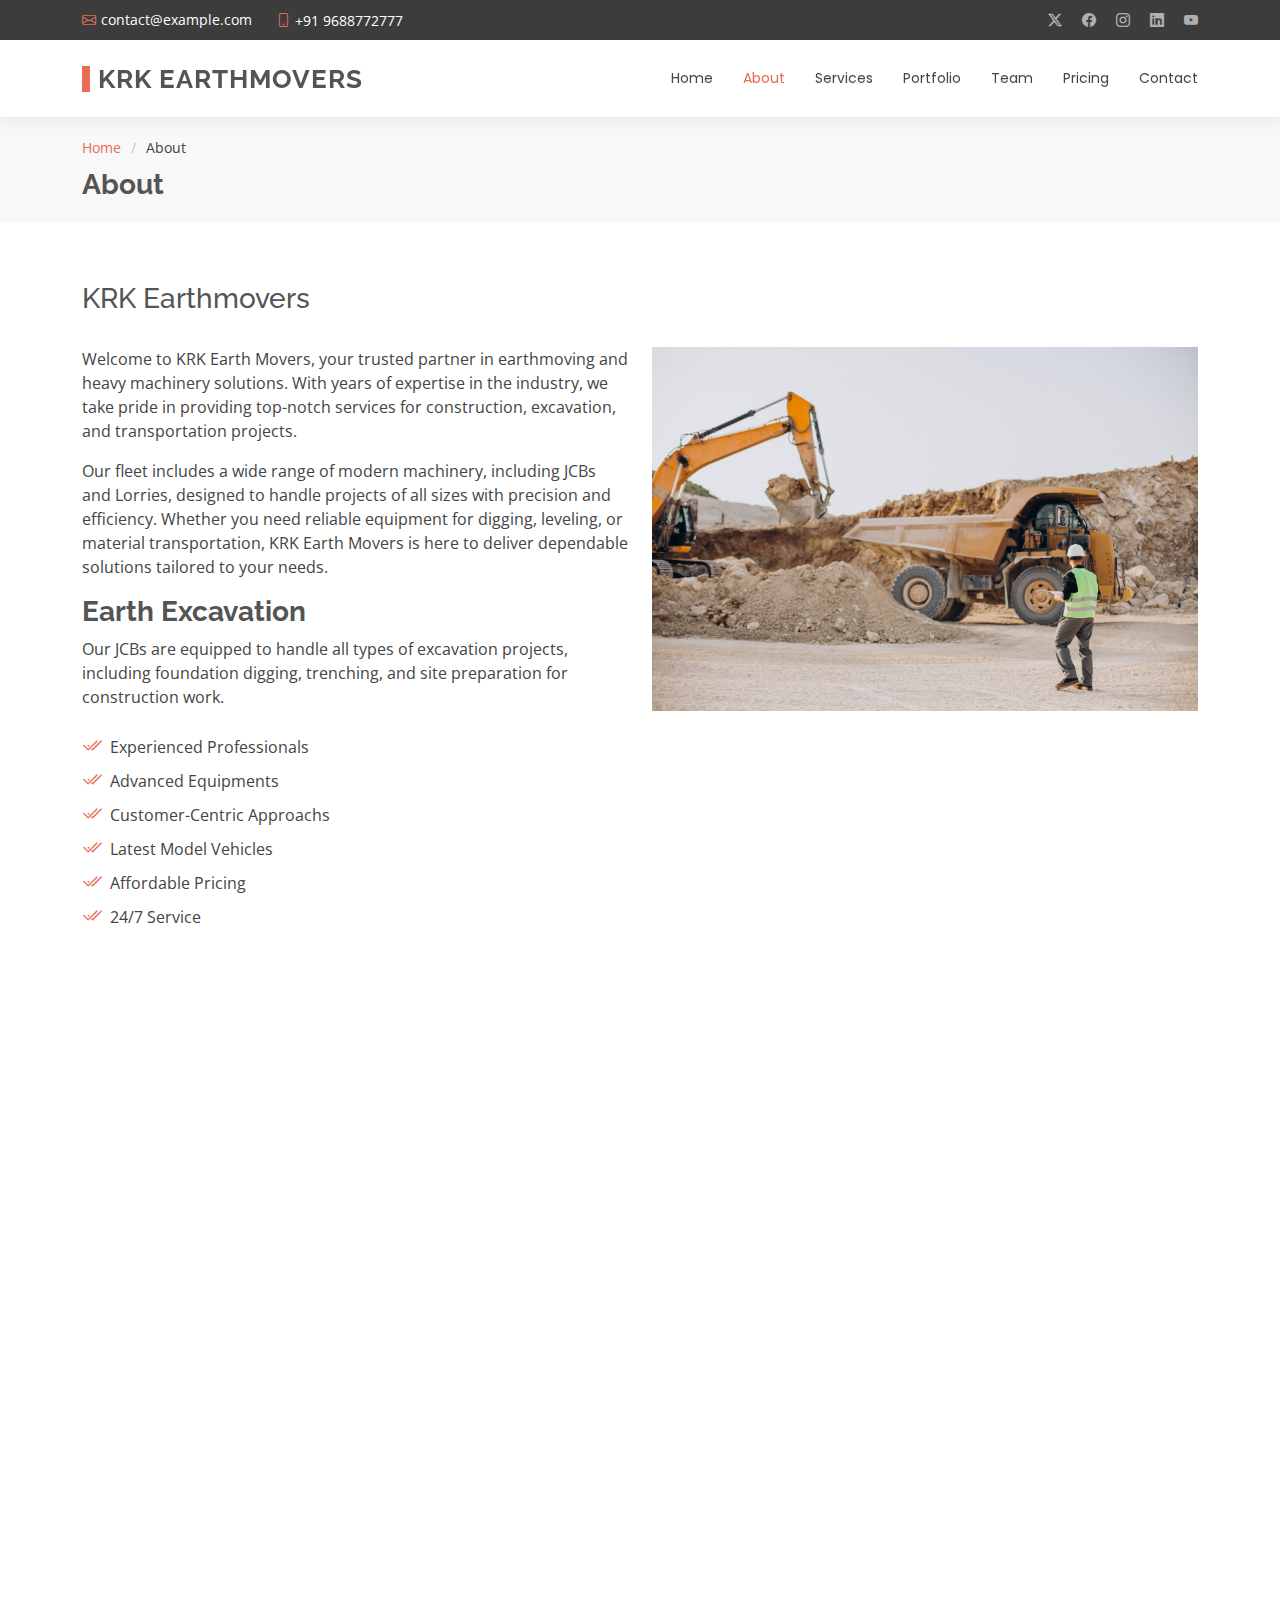
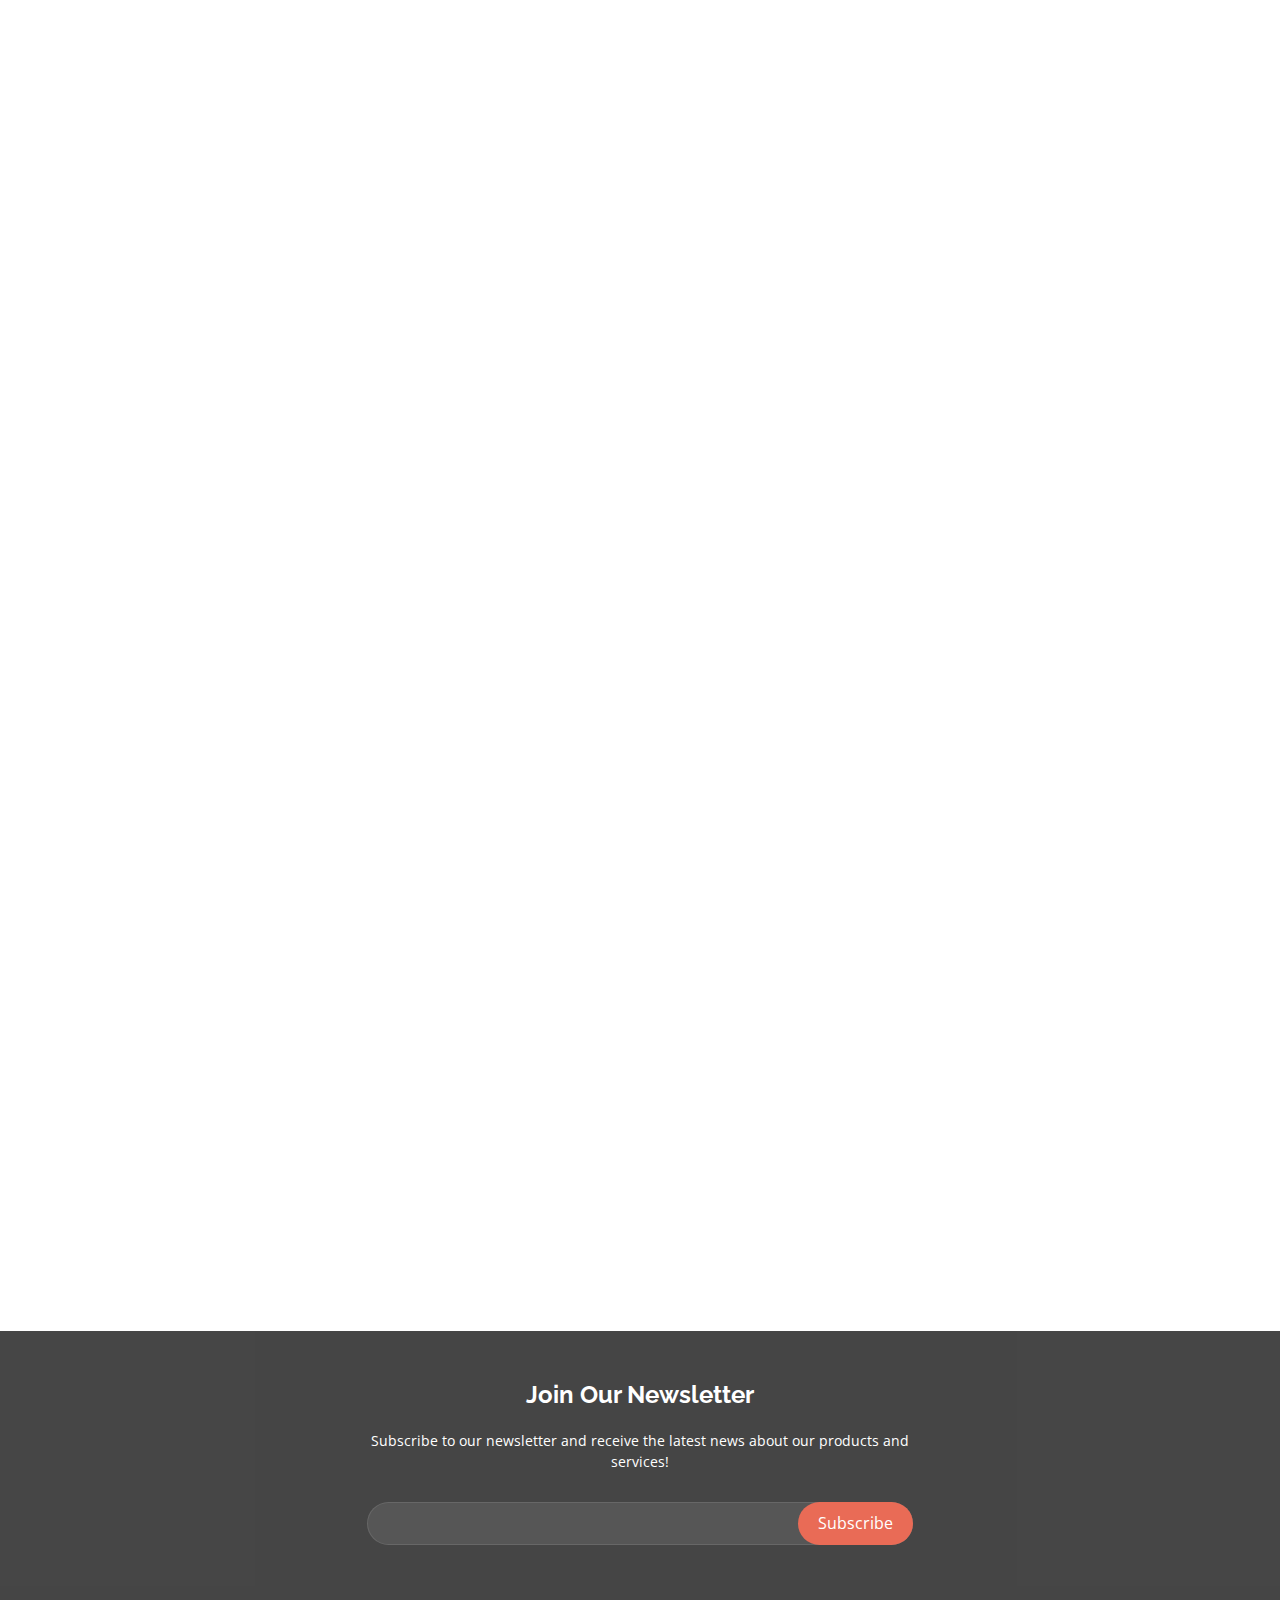
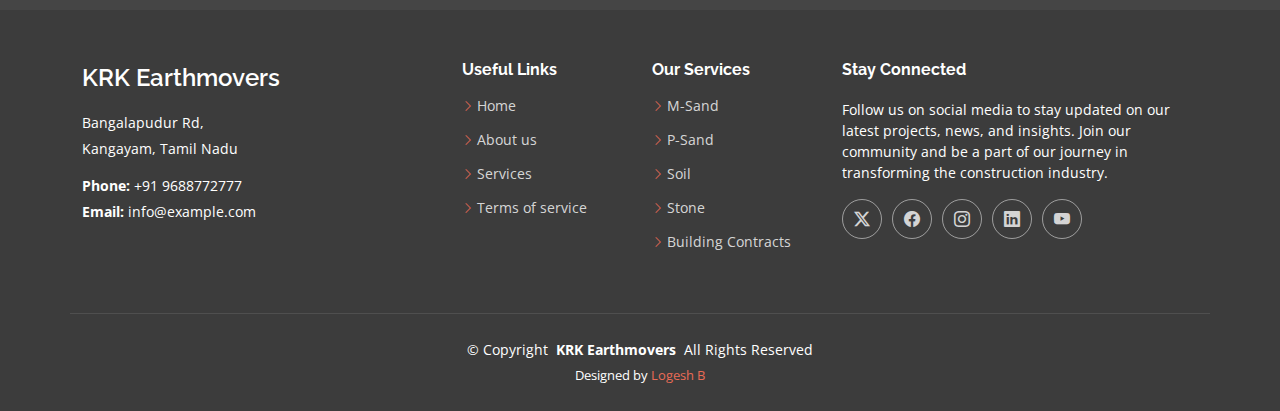
==== about.html @ 73c96fca "first commit" ====
<!DOCTYPE html>
<html lang="en">

<head>
  <meta charset="utf-8">
  <meta content="width=device-width, initial-scale=1.0" name="viewport">
  <title>About - KRK Earthmovers</title>
  <meta name="description" content="">
  <meta name="keywords" content="">

  <!-- Favicons -->
  <link href="assets/img/favicon.png" rel="icon">
  <link href="assets/img/apple-touch-icon.png" rel="apple-touch-icon">

  <!-- Fonts -->
  <link href="https://fonts.googleapis.com" rel="preconnect">
  <link href="https://fonts.gstatic.com" rel="preconnect" crossorigin>
  <link href="https://fonts.googleapis.com/css2?family=Open+Sans:ital,wght@0,300;0,400;0,500;0,600;0,700;0,800;1,300;1,400;1,500;1,600;1,700;1,800&family=Poppins:ital,wght@0,100;0,200;0,300;0,400;0,500;0,600;0,700;0,800;0,900;1,100;1,200;1,300;1,400;1,500;1,600;1,700;1,800;1,900&family=Raleway:ital,wght@0,100;0,200;0,300;0,400;0,500;0,600;0,700;0,800;0,900;1,100;1,200;1,300;1,400;1,500;1,600;1,700;1,800;1,900&display=swap" rel="stylesheet">

  <!-- Vendor CSS Files -->
  <link href="assets/vendor/bootstrap/css/bootstrap.min.css" rel="stylesheet">
  <link href="assets/vendor/bootstrap-icons/bootstrap-icons.css" rel="stylesheet">
  <link href="assets/vendor/aos/aos.css" rel="stylesheet">
  <link href="assets/vendor/swiper/swiper-bundle.min.css" rel="stylesheet">
  <link href="assets/vendor/glightbox/css/glightbox.min.css" rel="stylesheet">

  <!-- Main CSS File -->
  <link href="assets/css/main.css" rel="stylesheet">

</head>

<body class="about-page">

  <header id="header" class="header sticky-top">

    
    <div class="topbar d-flex align-items-center dark-background">
      <div class="container d-flex justify-content-center justify-content-md-between">
        <div class="contact-info d-flex align-items-center">
          <i class="bi bi-envelope d-flex align-items-center"><a href="mailto:contact@example.com">contact@example.com</a></i>
          <i class="bi bi-phone d-flex align-items-center ms-4"><span>+91 9688772777</span></i>
        </div>
        <div class="social-links d-none d-md-flex align-items-center">
          <a href=""><i class="bi bi-twitter-x"></i></a>
            <a href=""><i class="bi bi-facebook"></i></a>
            <a href="https://youtube.com/@kamalraj3567?si=kmeOj-KLV5XN67fh"><i class="bi bi-instagram"></i></a>
            <a href=""><i class="bi bi-linkedin"></i></a>
            <a href="https://youtube.com/@kamalraj3567?si=kmeOj-KLV5XN67fh"><i class="bi bi-youtube"></i></a>
          </div>
      </div>
    </div><!-- End Top Bar -->
    <div class="branding">

      <div class="container position-relative d-flex align-items-center justify-content-between">
        <a href="index.html" class="logo d-flex align-items-center">
          <!-- Uncomment the line below if you also wish to use an image logo -->
          <!-- <img src="assets/img/logo.png" alt=""> -->
          <h1 class="sitename">KRK Earthmovers<br></h1>
        </a>

        <nav id="navmenu" class="navmenu">
          <ul>
            <li><a href="index.html">Home</a></li>
            <li><a href="about.html" class="active">About</a></li>
            <li><a href="services.html">Services</a></li>
            <li><a href="portfolio.html">Portfolio</a></li>
            <li><a href="team.html">Team</a></li>
            <li><a href="pricing.html">Pricing</a></li>
            <!-- <li><a href="blog.html">Blog</a></li>
            <li class="dropdown"><a href="#"><span>Dropdown</span> <i class="bi bi-chevron-down toggle-dropdown"></i></a>
              <ul>
                <li><a href="#">Dropdown 1</a></li>
                <li class="dropdown"><a href="#"><span>Deep Dropdown</span> <i class="bi bi-chevron-down toggle-dropdown"></i></a>
                  <ul>
                    <li><a href="#">Deep Dropdown 1</a></li>
                    <li><a href="#">Deep Dropdown 2</a></li>
                    <li><a href="#">Deep Dropdown 3</a></li>
                    <li><a href="#">Deep Dropdown 4</a></li>
                    <li><a href="#">Deep Dropdown 5</a></li>
                  </ul>
                </li>
                <li><a href="#">Dropdown 2</a></li>
                <li><a href="#">Dropdown 3</a></li>
                <li><a href="#">Dropdown 4</a></li>
              </ul>
            </li> -->
            <li><a href="contact.html">Contact</a></li>
          </ul>
          <i class="mobile-nav-toggle d-xl-none bi bi-list"></i>
        </nav>

      </div>

    </div>

  </header>

  <main class="main">

    <!-- Page Title -->
    <div class="page-title" data-aos="fade">
      <div class="container">
        <nav class="breadcrumbs">
          <ol>
            <li><a href="index.html">Home</a></li>
            <li class="current">About</li>
          </ol>
        </nav>
        <h1>About</h1>
      </div>
    </div><!-- End Page Title -->

    <!-- About Section -->
    <section id="about" class="section about">

      <div class="container" data-aos="fade-up" data-aos-delay="100">

        <div class="row gy-4">
          <div class="col-lg-6 order-1 order-lg-2">
            <img src="assets/img/about1.jpg" class="img-fluid" alt="">
          </div>
          <h3>KRK Earthmovers<br/></h3>
          <div class="col-lg-6 order-2 order-lg-1 content">            
            <p>
              Welcome to KRK Earth Movers, your trusted partner in earthmoving and heavy machinery solutions. With years of expertise in the industry, we take pride in providing top-notch services for construction, excavation, and transportation projects.
           </p>
          <p>Our fleet includes a wide range of modern machinery, including JCBs and Lorries, designed to handle projects of all sizes with precision and efficiency. Whether you need reliable equipment for digging, leveling, or material transportation, KRK Earth Movers is here to deliver dependable solutions tailored to your needs.
            <h3>Earth Excavation</h3>
          <p>Our JCBs are equipped to handle all types of excavation projects, including foundation digging, trenching, and site preparation for construction work.
            <ul>
              <li><i class="bi bi-check2-all"></i> <span> Experienced Professionals</span></li>
              <li><i class="bi bi-check2-all"></i> <span>Advanced Equipments</span></li>
              <li><i class="bi bi-check2-all"></i> <span>Customer-Centric Approachs</span></li>
              <li><i class="bi bi-check2-all"></i> <span>Latest Model Vehicles</span></li>
              <li><i class="bi bi-check2-all"></i> <span>Affordable Pricing</span></li>
              <li><i class="bi bi-check2-all"></i> <span> 24/7 Service</span></li>
            </ul>
          </div>
        </div>

      </div>

    </section><!-- /About Section -->

    <!-- Stats Section -->
    <section id="stats" class="stats section">

      <div class="container" data-aos="fade-up" data-aos-delay="100">
    
        <div class="row gy-4">
    
          <!-- Happy Clients -->
          <div class="col-lg-3 col-md-6">
            <div class="stats-item">
              <i class="bi bi-emoji-smile"></i>
              <span data-purecounter-start="0" data-purecounter-end="232" data-purecounter-duration="1" class="purecounter"></span>
              <p><strong>Happy Clients</strong> <span>delivering high-quality solutions across various projects</span></p>
            </div>
          </div><!-- End Stats Item -->
    
          <!-- Projects Completed -->
          <div class="col-lg-3 col-md-6">
            <div class="stats-item">
              <i class="bi bi-journal-richtext"></i>
              <span data-purecounter-start="0" data-purecounter-end="521" data-purecounter-duration="1" class="purecounter"></span>
              <p><strong>Completed Projects</strong> <span>successfully managing diverse construction and material handling projects</span></p>
            </div>
          </div><!-- End Stats Item -->
    
          <!-- Hours of Support -->
          <div class="col-lg-3 col-md-6">
            <div class="stats-item">
              <i class="bi bi-headset"></i>
              <span data-purecounter-start="0" data-purecounter-end="1453" data-purecounter-duration="1" class="purecounter"></span>
              <p><strong>Hours of Support</strong> <span>providing expert assistance for all your construction and material needs</span></p>
            </div>
          </div><!-- End Stats Item -->
    
          <!-- Hard Workers -->
          <div class="col-lg-3 col-md-6">
            <div class="stats-item">
              <i class="bi bi-people"></i>
              <span data-purecounter-start="0" data-purecounter-end="32" data-purecounter-duration="1" class="purecounter"></span>
              <p><strong>Skilled Workers</strong> <span>committed to excellence in every project we undertake</span></p>
            </div>
          </div><!-- End Stats Item -->
    
        </div>
    
      </div>
    
    </section>
    <!-- /Stats Section -->

    <!-- Clients Section -->
    <section id="clients" class="section clients">

      <!-- Section Title -->
      <div class="container section-title" data-aos="fade-up">
        <div class="container section-title" data-aos="fade-up">
          <h2>Our Clients</h2>
      <p>We take pride in building lasting relationships with clients across various industries. Our focus on quality and efficiency has earned us the trust of leading companies in construction, infrastructure, and more.</p>
    </div><!-- End Section Title -->

      <div class="container" data-aos="fade-up" data-aos-delay="100">

        <div class="swiper init-swiper">
          <script type="application/json" class="swiper-config">
            {
              "loop": true,
              "speed": 600,
              "autoplay": {
                "delay": 5000
              },
              "slidesPerView": "auto",
              "pagination": {
                "el": ".swiper-pagination",
                "type": "bullets",
                "clickable": true
              },
              "breakpoints": {
                "320": {
                  "slidesPerView": 2,
                  "spaceBetween": 40
                },
                "480": {
                  "slidesPerView": 3,
                  "spaceBetween": 60
                },
                "640": {
                  "slidesPerView": 4,
                  "spaceBetween": 80
                },
                "992": {
                  "slidesPerView": 6,
                  "spaceBetween": 120
                }
              }
            }
          </script>
          <div class="swiper-wrapper align-items-center">
            <div class="swiper-slide"><img src="assets/img/clients/client-1.png" class="img-fluid" alt=""></div>
            <div class="swiper-slide"><img src="assets/img/clients/client-2.png" class="img-fluid" alt=""></div>
            <div class="swiper-slide"><img src="assets/img/clients/client-3.png" class="img-fluid" alt=""></div>
            <div class="swiper-slide"><img src="assets/img/clients/client-4.png" class="img-fluid" alt=""></div>
            <div class="swiper-slide"><img src="assets/img/clients/client-5.png" class="img-fluid" alt=""></div>
            <div class="swiper-slide"><img src="assets/img/clients/client-6.png" class="img-fluid" alt=""></div>
            <div class="swiper-slide"><img src="assets/img/clients/client-7.png" class="img-fluid" alt=""></div>
            <div class="swiper-slide"><img src="assets/img/clients/client-8.png" class="img-fluid" alt=""></div>
          </div>
          <div class="swiper-pagination"></div>
        </div>

      </div>

    </section><!-- /Clients Section -->

    <!-- Testimonials Section -->
    <section id="testimonials" class="testimonials section">

      <!-- Section Title -->
      <div class="container section-title" data-aos="fade-up">
        <h2>Testimonials</h2>
        <p>Necessitatibus eius consequatur ex aliquid fuga eum quidem sint consectetur velit</p>
      </div><!-- End Section Title -->

      <div class="container">

        <div class="row gy-4">

          <div class="col-lg-6" data-aos="fade-up" data-aos-delay="100">
            <div class="testimonial-item">
              <img src="assets/img/testimonials/testimonials-1.jpg" class="testimonial-img" alt="">
              <h3>Saul Goodman</h3>
              <h4>Ceo &amp; Founder</h4>
              <div class="stars">
                <i class="bi bi-star-fill"></i><i class="bi bi-star-fill"></i><i class="bi bi-star-fill"></i><i class="bi bi-star-fill"></i><i class="bi bi-star-fill"></i>
              </div>
              <p>
                <i class="bi bi-quote quote-icon-left"></i>
                <span>Proin iaculis purus consequat sem cure digni ssim donec porttitora entum suscipit rhoncus. Accusantium quam, ultricies eget id, aliquam eget nibh et. Maecen aliquam, risus at semper.</span>
                <i class="bi bi-quote quote-icon-right"></i>
              </p>
            </div>
          </div><!-- End testimonial item -->

          <div class="col-lg-6" data-aos="fade-up" data-aos-delay="200">
            <div class="testimonial-item">
              <img src="assets/img/testimonials/testimonials-2.jpg" class="testimonial-img" alt="">
              <h3>Sara Wilsson</h3>
              <h4>Designer</h4>
              <div class="stars">
                <i class="bi bi-star-fill"></i><i class="bi bi-star-fill"></i><i class="bi bi-star-fill"></i><i class="bi bi-star-fill"></i><i class="bi bi-star-fill"></i>
              </div>
              <p>
                <i class="bi bi-quote quote-icon-left"></i>
                <span>Export tempor illum tamen malis malis eram quae irure esse labore quem cillum quid cillum eram malis quorum velit fore eram velit sunt aliqua noster fugiat irure amet legam anim culpa.</span>
                <i class="bi bi-quote quote-icon-right"></i>
              </p>
            </div>
          </div><!-- End testimonial item -->

          <div class="col-lg-6" data-aos="fade-up" data-aos-delay="300">
            <div class="testimonial-item">
              <img src="assets/img/testimonials/testimonials-3.jpg" class="testimonial-img" alt="">
              <h3>Jena Karlis</h3>
              <h4>Store Owner</h4>
              <div class="stars">
                <i class="bi bi-star-fill"></i><i class="bi bi-star-fill"></i><i class="bi bi-star-fill"></i><i class="bi bi-star-fill"></i><i class="bi bi-star-fill"></i>
              </div>
              <p>
                <i class="bi bi-quote quote-icon-left"></i>
                <span>Enim nisi quem export duis labore cillum quae magna enim sint quorum nulla quem veniam duis minim tempor labore quem eram duis noster aute amet eram fore quis sint minim.</span>
                <i class="bi bi-quote quote-icon-right"></i>
              </p>
            </div>
          </div><!-- End testimonial item -->

          <div class="col-lg-6" data-aos="fade-up" data-aos-delay="400">
            <div class="testimonial-item">
              <img src="assets/img/testimonials/testimonials-4.jpg" class="testimonial-img" alt="">
              <h3>Matt Brandon</h3>
              <h4>Freelancer</h4>
              <div class="stars">
                <i class="bi bi-star-fill"></i><i class="bi bi-star-fill"></i><i class="bi bi-star-fill"></i><i class="bi bi-star-fill"></i><i class="bi bi-star-fill"></i>
              </div>
              <p>
                <i class="bi bi-quote quote-icon-left"></i>
                <span>Fugiat enim eram quae cillum dolore dolor amet nulla culpa multos export minim fugiat minim velit minim dolor enim duis veniam ipsum anim magna sunt elit fore quem dolore labore illum veniam.</span>
                <i class="bi bi-quote quote-icon-right"></i>
              </p>
            </div>
          </div><!-- End testimonial item -->

          <div class="col-lg-6" data-aos="fade-up" data-aos-delay="500">
            <div class="testimonial-item">
              <img src="assets/img/testimonials/testimonials-5.jpg" class="testimonial-img" alt="">
              <h3>John Larson</h3>
              <h4>Entrepreneur</h4>
              <div class="stars">
                <i class="bi bi-star-fill"></i><i class="bi bi-star-fill"></i><i class="bi bi-star-fill"></i><i class="bi bi-star-fill"></i><i class="bi bi-star-fill"></i>
              </div>
              <p>
                <i class="bi bi-quote quote-icon-left"></i>
                <span>Quis quorum aliqua sint quem legam fore sunt eram irure aliqua veniam tempor noster veniam enim culpa labore duis sunt culpa nulla illum cillum fugiat legam esse veniam culpa fore nisi cillum quid.</span>
                <i class="bi bi-quote quote-icon-right"></i>
              </p>
            </div>
          </div><!-- End testimonial item -->

          <div class="col-lg-6" data-aos="fade-up" data-aos-delay="600">
            <div class="testimonial-item">
              <img src="assets/img/testimonials/testimonials-6.jpg" class="testimonial-img" alt="">
              <h3>Emily Harison</h3>
              <h4>Store Owner</h4>
              <div class="stars">
                <i class="bi bi-star-fill"></i><i class="bi bi-star-fill"></i><i class="bi bi-star-fill"></i><i class="bi bi-star-fill"></i><i class="bi bi-star-fill"></i>
              </div>
              <p>
                <i class="bi bi-quote quote-icon-left"></i>
                <span>Eius ipsam praesentium dolor quaerat inventore rerum odio. Quos laudantium adipisci eius. Accusamus qui iste cupiditate sed temporibus est aspernatur. Sequi officiis ea et quia quidem.</span>
                <i class="bi bi-quote quote-icon-right"></i>
              </p>
            </div>
          </div><!-- End testimonial item -->

        </div>

      </div>

    </section><!-- /Testimonials Section -->

  </main>

  <footer id="footer" class="footer position-relative dark-background">

    <div class="footer-newsletter">
      <div class="container">
        <div class="row justify-content-center text-center">
          <div class="col-lg-6">
            <h4>Join Our Newsletter</h4>
            <p>Subscribe to our newsletter and receive the latest news about our products and services!</p>
            <form action="forms/newsletter.php" method="post" class="php-email-form">
              <div class="newsletter-form"><input type="email" name="email"><input type="submit" value="Subscribe"></div>
              <div class="loading">Loading</div>
              <div class="error-message"></div>
              <div class="sent-message">Your subscription request has been sent. Thank you!</div>
            </form>
          </div>
        </div>
      </div>
    </div>

    <div class="container footer-top">
      <div class="row gy-4">
        <div class="col-lg-4 col-md-6 footer-about">
          <a href="index.html" class="d-flex align-items-center">
            <span class="sitename">KRK Earthmovers</span>
          </a>
          <div class="footer-contact pt-3">
            <p>Bangalapudur Rd,</p>
            <p>Kangayam, Tamil Nadu</p>
            <p class="mt-3"><strong>Phone:</strong> <span>+91 9688772777</span></p>
            <p><strong>Email:</strong> <span>info@example.com</span></p>
          </div>
        </div>

        <div class="col-lg-2 col-md-3 footer-links">
          <h4>Useful Links</h4>
          <ul>
            <li><i class="bi bi-chevron-right"></i> <a href="#">Home</a></li>
            <li><i class="bi bi-chevron-right"></i> <a href="#">About us</a></li>
            <li><i class="bi bi-chevron-right"></i> <a href="#">Services</a></li>
            <li><i class="bi bi-chevron-right"></i> <a href="#">Terms of service</a></li>
          </ul>
        </div>

        <div class="col-lg-2 col-md-3 footer-links">
          <h4>Our Services</h4>
          <ul>
            <li><i class="bi bi-chevron-right"></i> <a href="#">M-Sand</a></li>
            <li><i class="bi bi-chevron-right"></i> <a href="#">P-Sand</a></li>
            <li><i class="bi bi-chevron-right"></i> <a href="#">Soil</a></li>
            <li><i class="bi bi-chevron-right"></i> <a href="#">Stone</a></li>
            <li><i class="bi bi-chevron-right"></i> <a href="#">Building Contracts</a></li>
          </ul>
        </div>
        

        <div class="col-lg-4 col-md-12">
          <h4>Stay Connected</h4>
<p>Follow us on social media to stay updated on our latest projects, news, and insights. Join our community and be a part of our journey in transforming the construction industry.</p>
<div class="social-links d-flex">
            <a href=""><i class="bi bi-twitter-x"></i></a>
            <a href=""><i class="bi bi-facebook"></i></a>
            <a href="https://youtube.com/@kamalraj3567?si=kmeOj-KLV5XN67fh"><i class="bi bi-instagram"></i></a>
            <a href=""><i class="bi bi-linkedin"></i></a>
            <a href="https://youtube.com/@kamalraj3567?si=kmeOj-KLV5XN67fh"><i class="bi bi-youtube"></i></a>
          </div>
        </div>

      </div>
    </div>

    <div class="container copyright text-center mt-4">
      <p>© <span>Copyright</span> <strong class="px-1 sitename">KRK Earthmovers</strong> <span>All Rights Reserved</span></p>
      <div class="credits">
        <!-- All the links in the footer should remain intact. -->
        <!-- You can delete the links only if you've purchased the pro version. -->
        <!-- Licensing information: https://bootstrapmade.com/license/ -->
        <!-- Purchase the pro version with working PHP/AJAX contact form: [buy-url] -->
        Designed by <a href="https://bootstrapmade.com/">Logesh B</a>
      </div>
    </div>

  </footer>

  <!-- Scroll Top -->
  <a href="#" id="scroll-top" class="scroll-top d-flex align-items-center justify-content-center"><i class="bi bi-arrow-up-short"></i></a>

  <!-- Preloader -->
  <div id="preloader"></div>

  <!-- Vendor JS Files -->
  <script src="assets/vendor/bootstrap/js/bootstrap.bundle.min.js"></script>
  <script src="assets/vendor/php-email-form/validate.js"></script>
  <script src="assets/vendor/aos/aos.js"></script>
  <script src="assets/vendor/swiper/swiper-bundle.min.js"></script>
  <script src="assets/vendor/purecounter/purecounter_vanilla.js"></script>
  <script src="assets/vendor/waypoints/noframework.waypoints.js"></script>
  <script src="assets/vendor/glightbox/js/glightbox.min.js"></script>
  <script src="assets/vendor/imagesloaded/imagesloaded.pkgd.min.js"></script>
  <script src="assets/vendor/isotope-layout/isotope.pkgd.min.js"></script>

  <!-- Main JS File -->
  <script src="assets/js/main.js"></script>

</body>

</html>
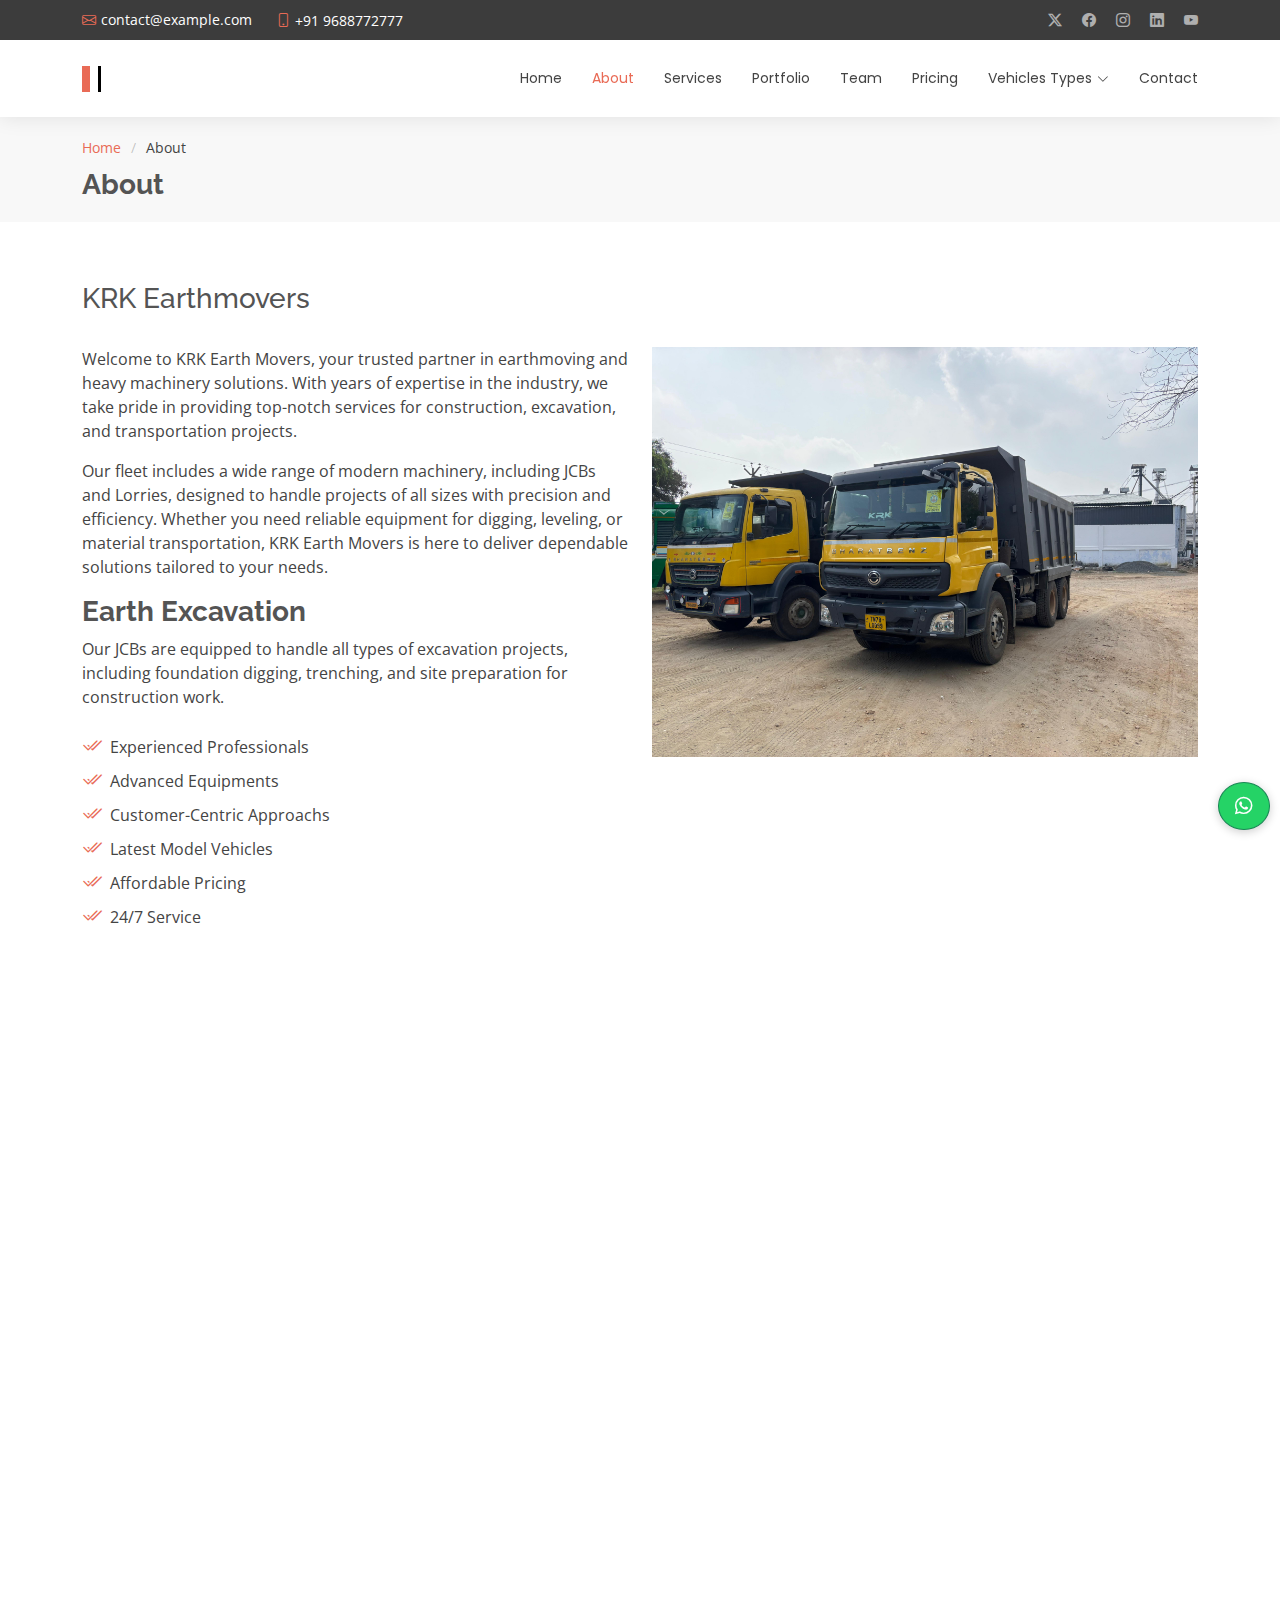
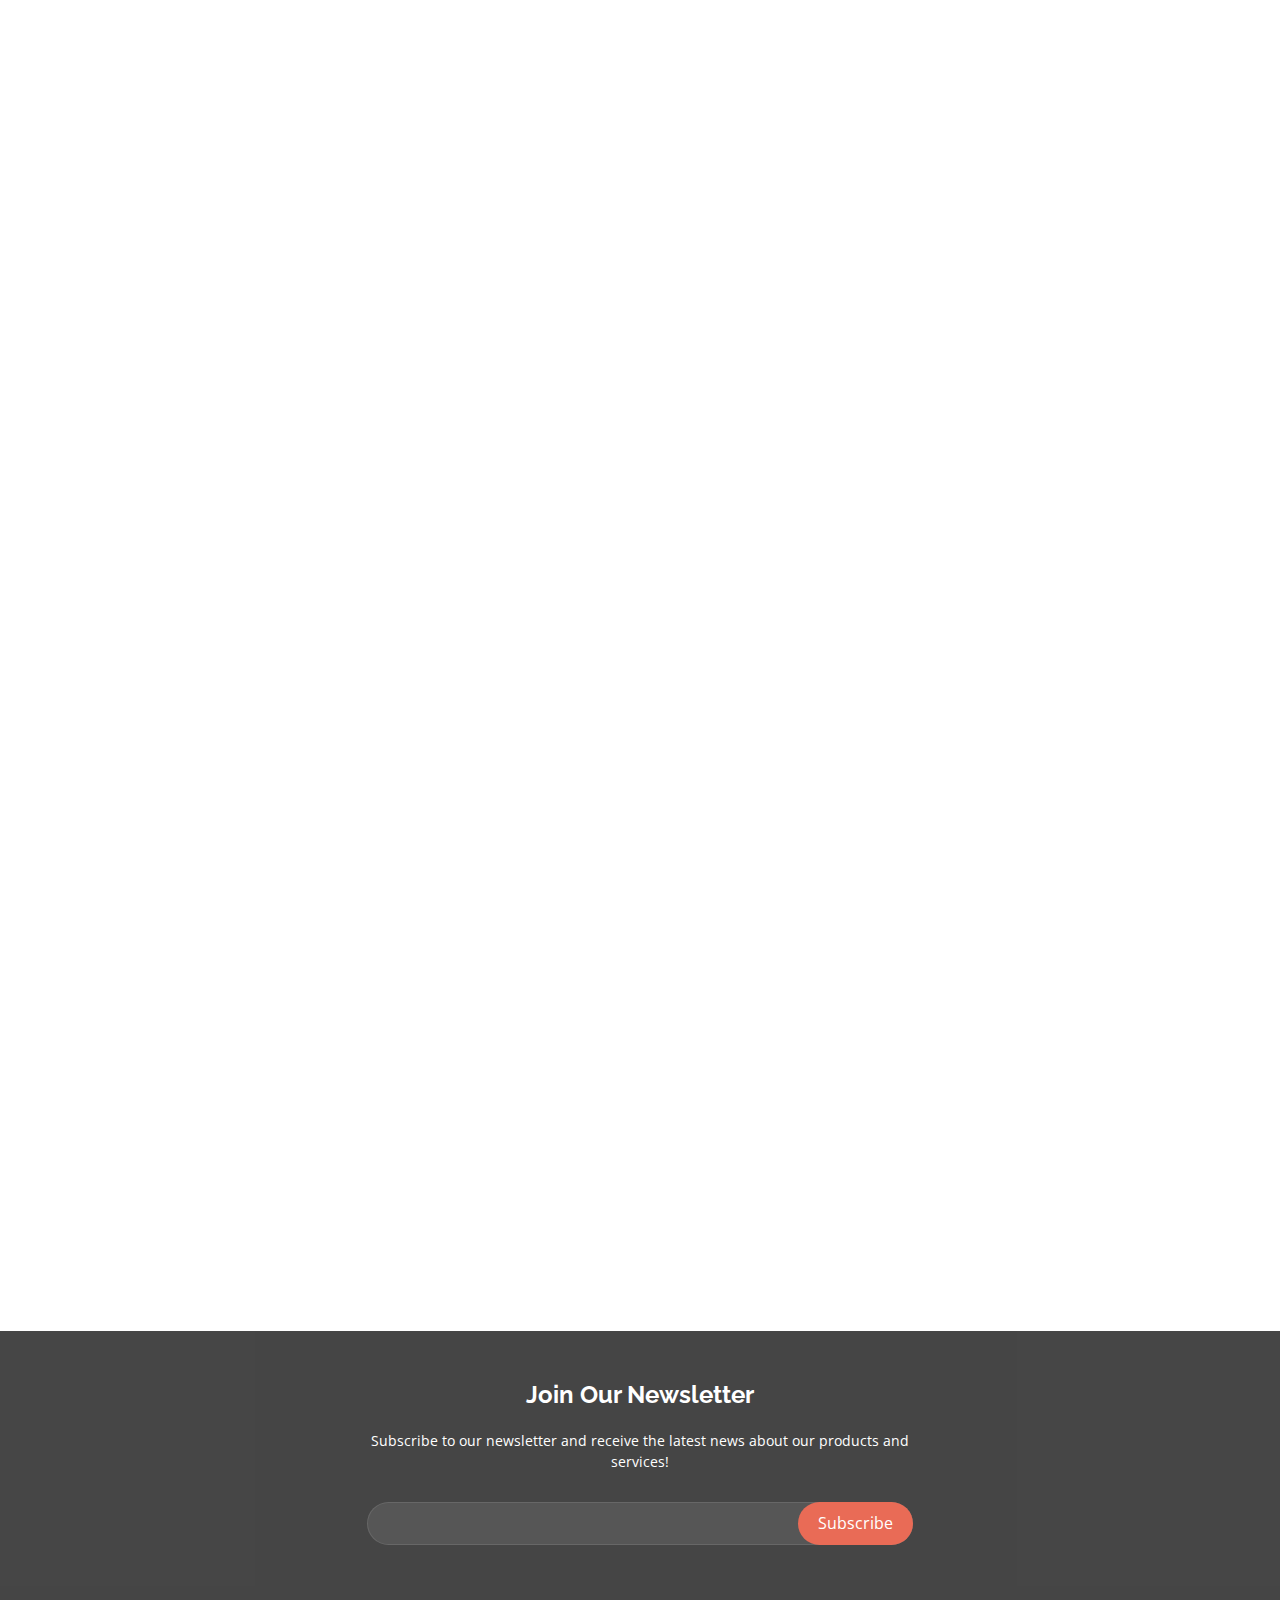
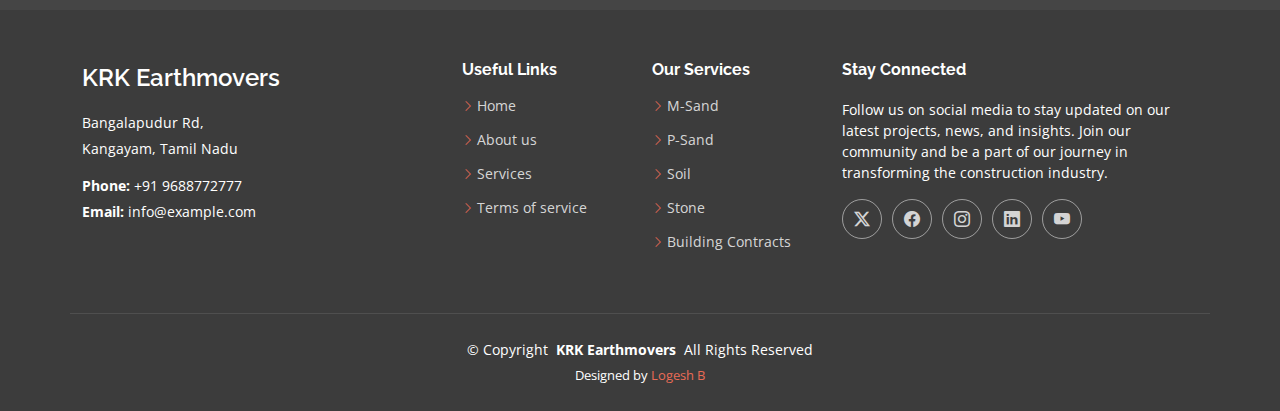
==== commit caa0b261: "'message'" ====
--- a/about.html
+++ b/about.html
@@ -26,6 +26,8 @@
 
   <!-- Main CSS File -->
   <link href="assets/css/main.css" rel="stylesheet">
+  <!-- WhatsApp -->
+  <link href="https://cdnjs.cloudflare.com/ajax/libs/font-awesome/5.15.4/css/all.min.css" rel="stylesheet">
 
 </head>
 
@@ -55,7 +57,7 @@
         <a href="index.html" class="logo d-flex align-items-center">
           <!-- Uncomment the line below if you also wish to use an image logo -->
           <!-- <img src="assets/img/logo.png" alt=""> -->
-          <h1 class="sitename">KRK Earthmovers<br></h1>
+          <h1 class="sitename1">KRK Earthmovers<br></h1>
         </a>
 
         <nav id="navmenu" class="navmenu">
@@ -66,24 +68,24 @@
             <li><a href="portfolio.html">Portfolio</a></li>
             <li><a href="team.html">Team</a></li>
             <li><a href="pricing.html">Pricing</a></li>
-            <!-- <li><a href="blog.html">Blog</a></li>
-            <li class="dropdown"><a href="#"><span>Dropdown</span> <i class="bi bi-chevron-down toggle-dropdown"></i></a>
+            <li class="dropdown"><a href="#"><span>Vehicles Types</span> <i class="bi bi-chevron-down toggle-dropdown"></i></a>
               <ul>
-                <li><a href="#">Dropdown 1</a></li>
-                <li class="dropdown"><a href="#"><span>Deep Dropdown</span> <i class="bi bi-chevron-down toggle-dropdown"></i></a>
+                <li><a href="#">JCB </a></li>
+                <li class="dropdown"><a href="#"><span>Loory</span> <i class="bi bi-chevron-down toggle-dropdown"></i></a>
                   <ul>
-                    <li><a href="#">Deep Dropdown 1</a></li>
-                    <li><a href="#">Deep Dropdown 2</a></li>
-                    <li><a href="#">Deep Dropdown 3</a></li>
-                    <li><a href="#">Deep Dropdown 4</a></li>
-                    <li><a href="#">Deep Dropdown 5</a></li>
+                    <li><a href="#">Barth Benze 4 wheels</a></li>
+                    <li><a href="#">Barth Benze 6 wheels</a></li>
+                    <li><a href="#">Barth Benze 8 wheels</a></li>
+                    <li><a href="#">Barth Benze 12 wheels</a></li>
+                    <li><a href="#">Ashok Laylend 12 wheels</a></li>
                   </ul>
                 </li>
-                <li><a href="#">Dropdown 2</a></li>
-                <li><a href="#">Dropdown 3</a></li>
-                <li><a href="#">Dropdown 4</a></li>
+                <li><a href="#">Breakers</a></li>
+                <li><a href="#">Tractor</a></li>
+                <li><a href="#">Bore Well</a></li>
+                <li><a href="#">Compressor Tractor</a></li>
               </ul>
-            </li> -->
+            </li>
             <li><a href="contact.html">Contact</a></li>
           </ul>
           <i class="mobile-nav-toggle d-xl-none bi bi-list"></i>
@@ -433,7 +435,7 @@
 <div class="social-links d-flex">
             <a href=""><i class="bi bi-twitter-x"></i></a>
             <a href=""><i class="bi bi-facebook"></i></a>
-            <a href="https://youtube.com/@kamalraj3567?si=kmeOj-KLV5XN67fh"><i class="bi bi-instagram"></i></a>
+            <a href="https://www.instagram.com/krk_earth_movers?igsh=MTNkZTJkcGQxNzNzOA=="><i class="bi bi-instagram"></i></a>
             <a href=""><i class="bi bi-linkedin"></i></a>
             <a href="https://youtube.com/@kamalraj3567?si=kmeOj-KLV5XN67fh"><i class="bi bi-youtube"></i></a>
           </div>
@@ -456,6 +458,12 @@
   </footer>
 
   <!-- Scroll Top -->
+  <!-- WhatsApp Button (Above the Back to Top Button) -->
+  <a href="https://wa.me/9688772777?text=Hello,%20I%20need%20more%20information!" 
+  target="_blank" 
+  class="btn btn-lg btn-success btn-lg-square whatsapp-btn">
+   <i class="fab fa-whatsapp"></i>
+</a>
   <a href="#" id="scroll-top" class="scroll-top d-flex align-items-center justify-content-center"><i class="bi bi-arrow-up-short"></i></a>
 
   <!-- Preloader -->
--- a/assets/css/main.css
+++ b/assets/css/main.css
@@ -2559,4 +2559,91 @@
     transform: scale(1);
     box-shadow: 0 0 0 0 rgba(0, 123, 255, 0);
   }
-}+}
+
+
+
+
+
+
+
+
+
+
+
+/* Add this to your existing CSS file or in the <style> tag */
+.whatsapp-btn {
+  position: fixed;
+  bottom: 70px; /* This will place the WhatsApp button above the "Back to Top" button */
+  right: 10px;
+  background-color: #25D366; /* WhatsApp green color */
+  color: white;
+  /* padding: 15px; */
+  border-radius: 50%;
+  font-size: 20px;
+  box-shadow: 0 2px 10px rgba(0, 0, 0, 0.2);
+  z-index: 1000; /* Ensure it's always on top */
+  transition: transform 0.3s ease-in-out;
+}
+
+/* Optional: Hover effect */
+.whatsapp-btn:hover {
+  transform: scale(1.1);
+}
+
+/* "Back to Top" button styling (just for reference, adjust as needed) */
+.back-to-top {
+  position: fixed;
+  bottom: 20px; /* This button sits below the WhatsApp button */
+  right: 20px;
+  background-color: #007bff;
+  color: white;
+  padding: 15px;
+  border-radius: 50%;
+  font-size: 20px;
+  box-shadow: 0 2px 10px rgba(0, 0, 0, 0.2);
+  z-index: 999; /* Place it below the WhatsApp button */
+  transition: transform 0.3s ease-in-out;
+}
+
+.back-to-top:hover {
+  transform: scale(1.1);
+}
+
+
+
+
+
+
+
+
+
+
+
+/* Style for the h1 element */
+.sitename1 {
+  /* font-family: 'Courier New', Courier, monospace; */
+  font-size: 2em;
+  overflow: hidden; /* Hide the text that hasn't been typed yet */
+  white-space: nowrap; /* Prevent the text from wrapping */
+  border-right: 3px solid black; /* Cursor effect */
+  width: 0; /* Start with 0 width */
+  animation: typing 5s steps(20) 1s forwards, blink 2s step-end infinite; /* Apply the typing animation */
+}
+
+/* Typing animation */
+@keyframes typing {
+  from {
+    width: 0;
+  }
+  to {
+    width: 100%;
+  }
+}
+
+/* Blinking cursor effect */
+@keyframes blink {
+  50% {
+    border-color: transparent;
+  }
+}
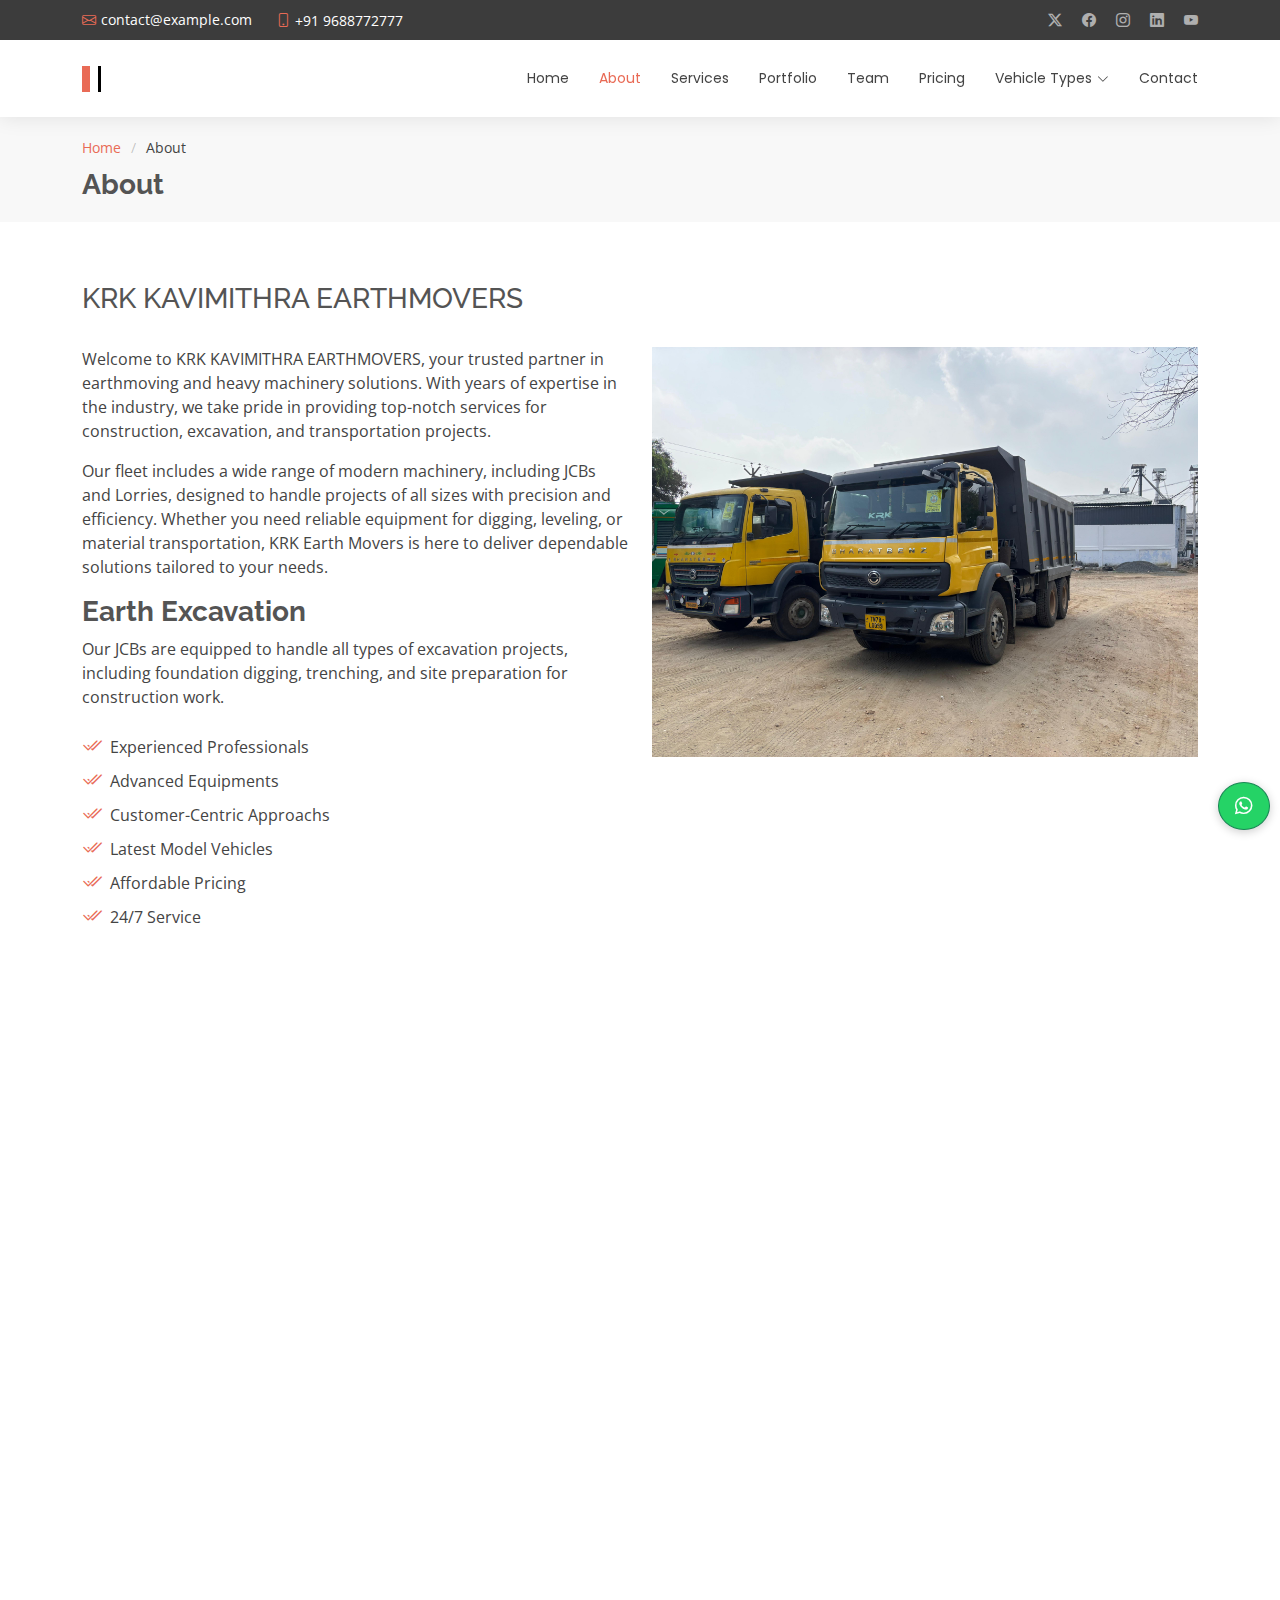
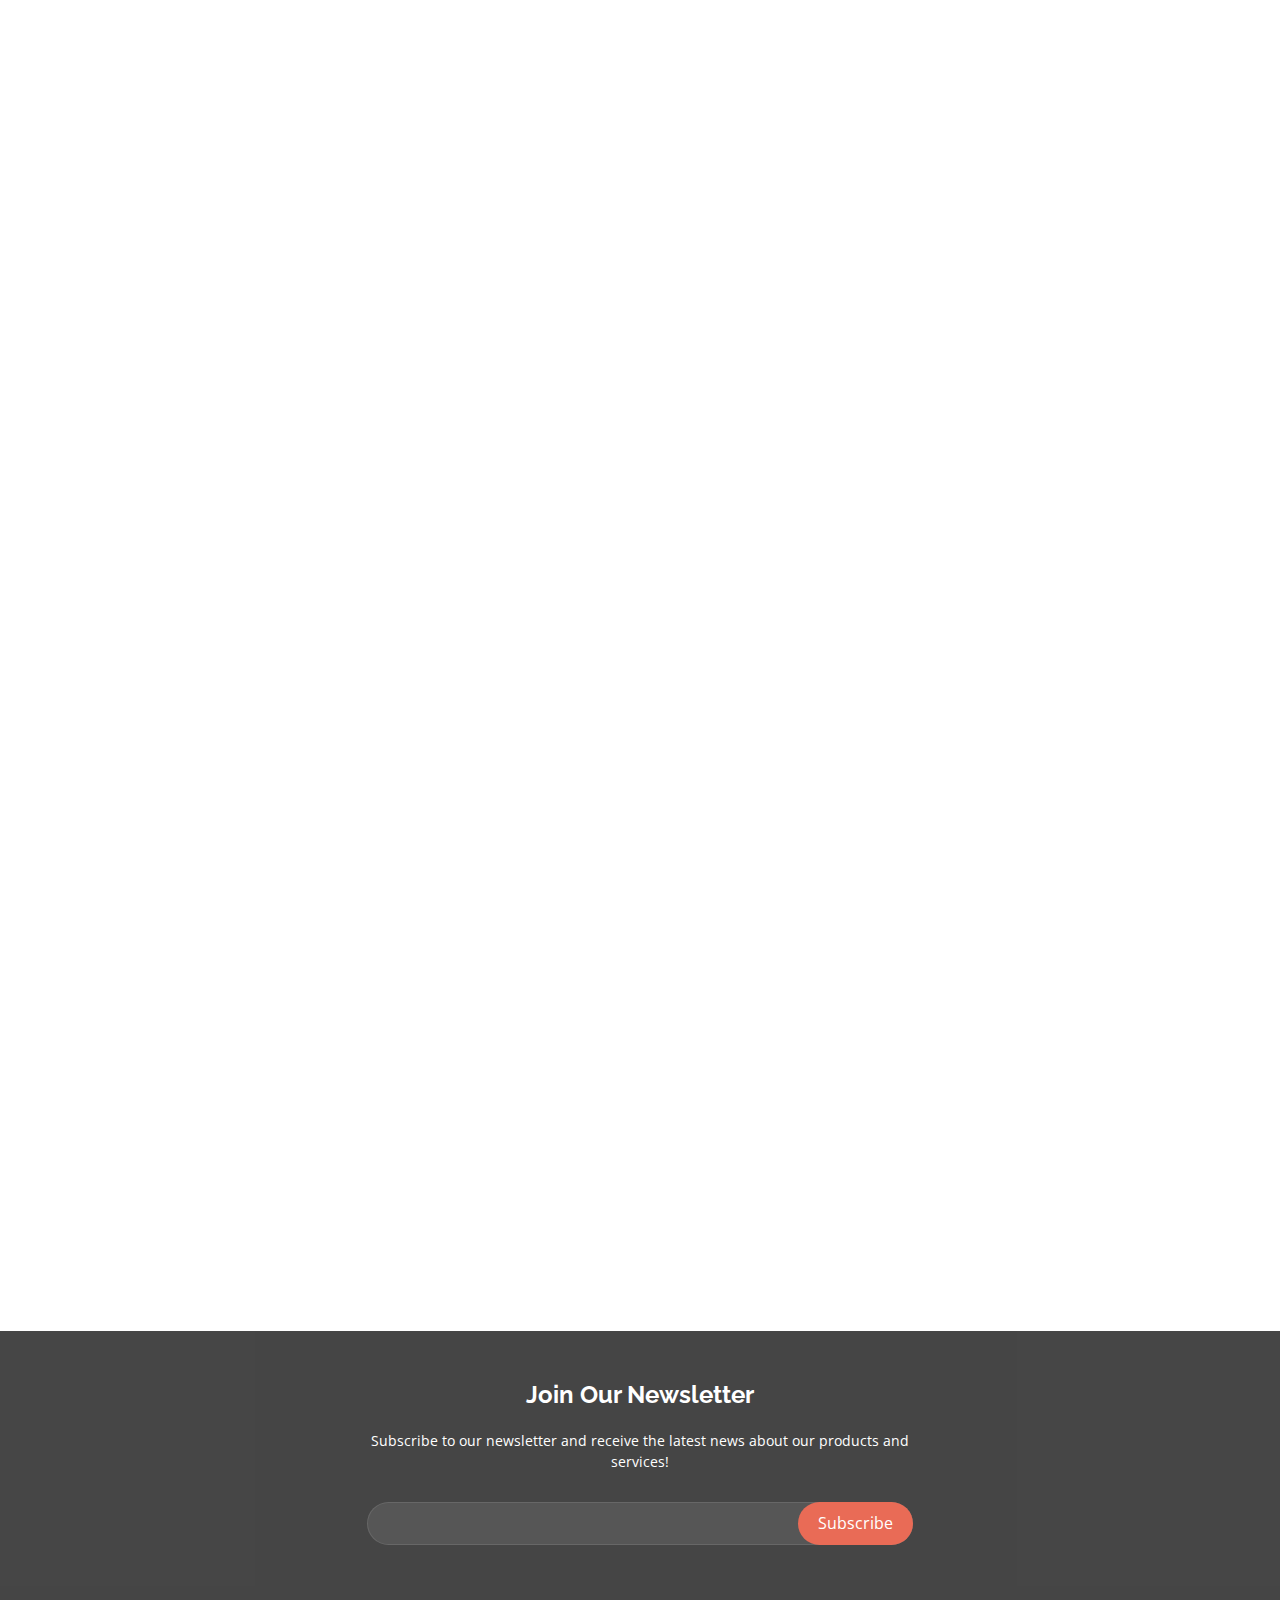
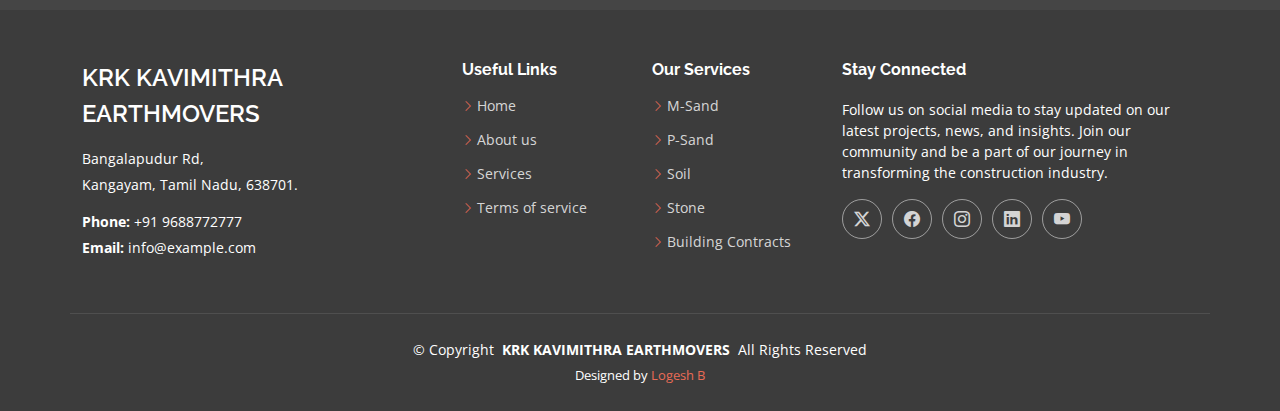
==== commit 25fa265d: "15-01-updated" ====
--- a/about.html
+++ b/about.html
@@ -4,7 +4,7 @@
 <head>
   <meta charset="utf-8">
   <meta content="width=device-width, initial-scale=1.0" name="viewport">
-  <title>About - KRK Earthmovers</title>
+  <title>About - KRK KAVIMITHRA EARTHMOVERS</title>
   <meta name="description" content="">
   <meta name="keywords" content="">
 
@@ -57,7 +57,7 @@
         <a href="index.html" class="logo d-flex align-items-center">
           <!-- Uncomment the line below if you also wish to use an image logo -->
           <!-- <img src="assets/img/logo.png" alt=""> -->
-          <h1 class="sitename1">KRK Earthmovers<br></h1>
+          <h1 class="sitename1">KRK KAVIMITHRA EARTHMOVERS<br></h1>
         </a>
 
         <nav id="navmenu" class="navmenu">
@@ -68,16 +68,16 @@
             <li><a href="portfolio.html">Portfolio</a></li>
             <li><a href="team.html">Team</a></li>
             <li><a href="pricing.html">Pricing</a></li>
-            <li class="dropdown"><a href="#"><span>Vehicles Types</span> <i class="bi bi-chevron-down toggle-dropdown"></i></a>
+            <li class="dropdown"><a href="#"><span>Vehicle Types</span> <i class="bi bi-chevron-down toggle-dropdown"></i></a>
               <ul>
                 <li><a href="#">JCB </a></li>
                 <li class="dropdown"><a href="#"><span>Loory</span> <i class="bi bi-chevron-down toggle-dropdown"></i></a>
                   <ul>
-                    <li><a href="#">Barth Benze 4 wheels</a></li>
-                    <li><a href="#">Barth Benze 6 wheels</a></li>
-                    <li><a href="#">Barth Benze 8 wheels</a></li>
-                    <li><a href="#">Barth Benze 12 wheels</a></li>
-                    <li><a href="#">Ashok Laylend 12 wheels</a></li>
+                    <li><a href="#">Bharat Benz 4 wheels</a></li>
+                    <li><a href="#">Bharat Benz 6 wheels</a></li>
+                    <li><a href="#">Bharat Benz 8 wheels</a></li>
+                    <li><a href="#">Bharat Benz 10 wheels</a></li>
+                    <li><a href="#">Bharat Benz 12 wheels</a></li>
                   </ul>
                 </li>
                 <li><a href="#">Breakers</a></li>
@@ -121,10 +121,10 @@
           <div class="col-lg-6 order-1 order-lg-2">
             <img src="assets/img/about1.jpg" class="img-fluid" alt="">
           </div>
-          <h3>KRK Earthmovers<br/></h3>
+          <h3>KRK KAVIMITHRA EARTHMOVERS<br/></h3>
           <div class="col-lg-6 order-2 order-lg-1 content">            
             <p>
-              Welcome to KRK Earth Movers, your trusted partner in earthmoving and heavy machinery solutions. With years of expertise in the industry, we take pride in providing top-notch services for construction, excavation, and transportation projects.
+              Welcome to KRK KAVIMITHRA EARTHMOVERS, your trusted partner in earthmoving and heavy machinery solutions. With years of expertise in the industry, we take pride in providing top-notch services for construction, excavation, and transportation projects.
            </p>
           <p>Our fleet includes a wide range of modern machinery, including JCBs and Lorries, designed to handle projects of all sizes with precision and efficiency. Whether you need reliable equipment for digging, leveling, or material transportation, KRK Earth Movers is here to deliver dependable solutions tailored to your needs.
             <h3>Earth Excavation</h3>
@@ -397,11 +397,11 @@
       <div class="row gy-4">
         <div class="col-lg-4 col-md-6 footer-about">
           <a href="index.html" class="d-flex align-items-center">
-            <span class="sitename">KRK Earthmovers</span>
+            <span class="sitename">KRK KAVIMITHRA EARTHMOVERS</span>
           </a>
           <div class="footer-contact pt-3">
             <p>Bangalapudur Rd,</p>
-            <p>Kangayam, Tamil Nadu</p>
+            <p>Kangayam, Tamil Nadu, 638701.</p>
             <p class="mt-3"><strong>Phone:</strong> <span>+91 9688772777</span></p>
             <p><strong>Email:</strong> <span>info@example.com</span></p>
           </div>
@@ -445,7 +445,7 @@
     </div>
 
     <div class="container copyright text-center mt-4">
-      <p>© <span>Copyright</span> <strong class="px-1 sitename">KRK Earthmovers</strong> <span>All Rights Reserved</span></p>
+      <p>© <span>Copyright</span> <strong class="px-1 sitename">KRK KAVIMITHRA EARTHMOVERS</strong> <span>All Rights Reserved</span></p>
       <div class="credits">
         <!-- All the links in the footer should remain intact. -->
         <!-- You can delete the links only if you've purchased the pro version. -->
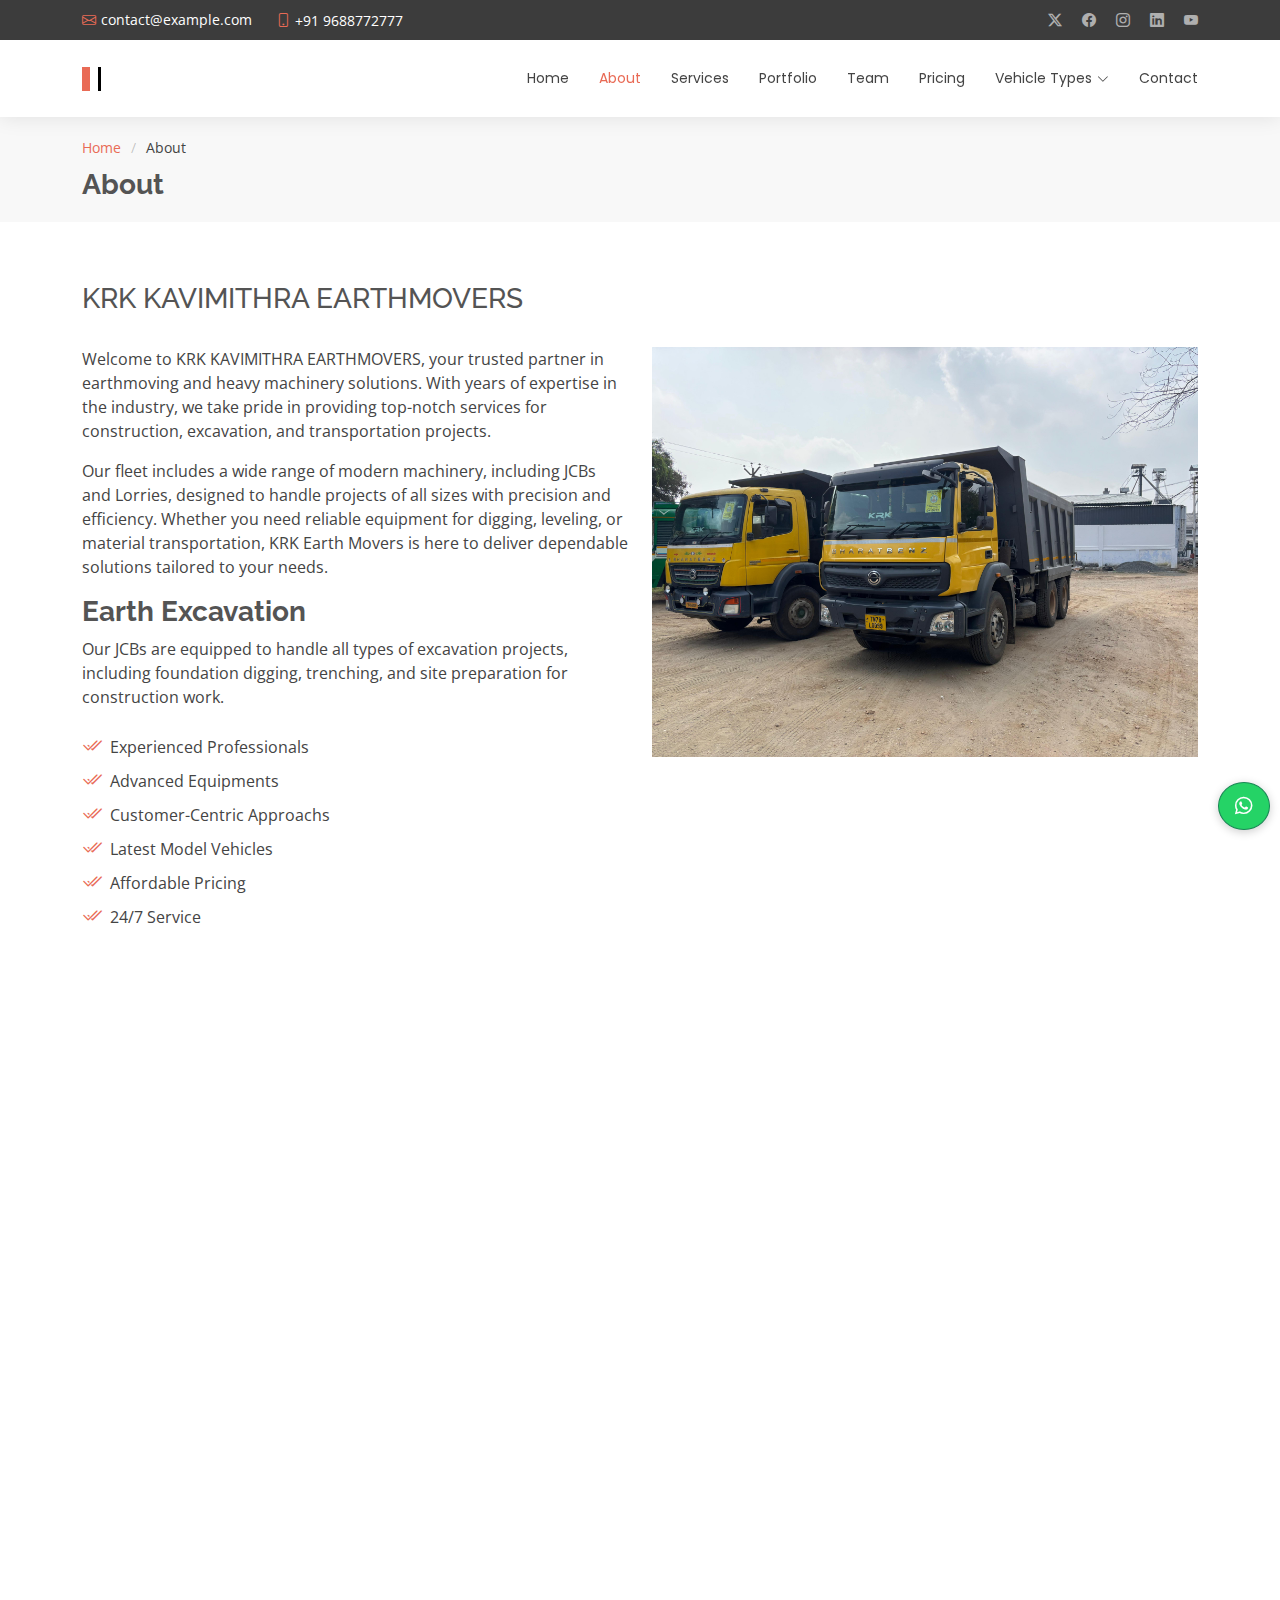
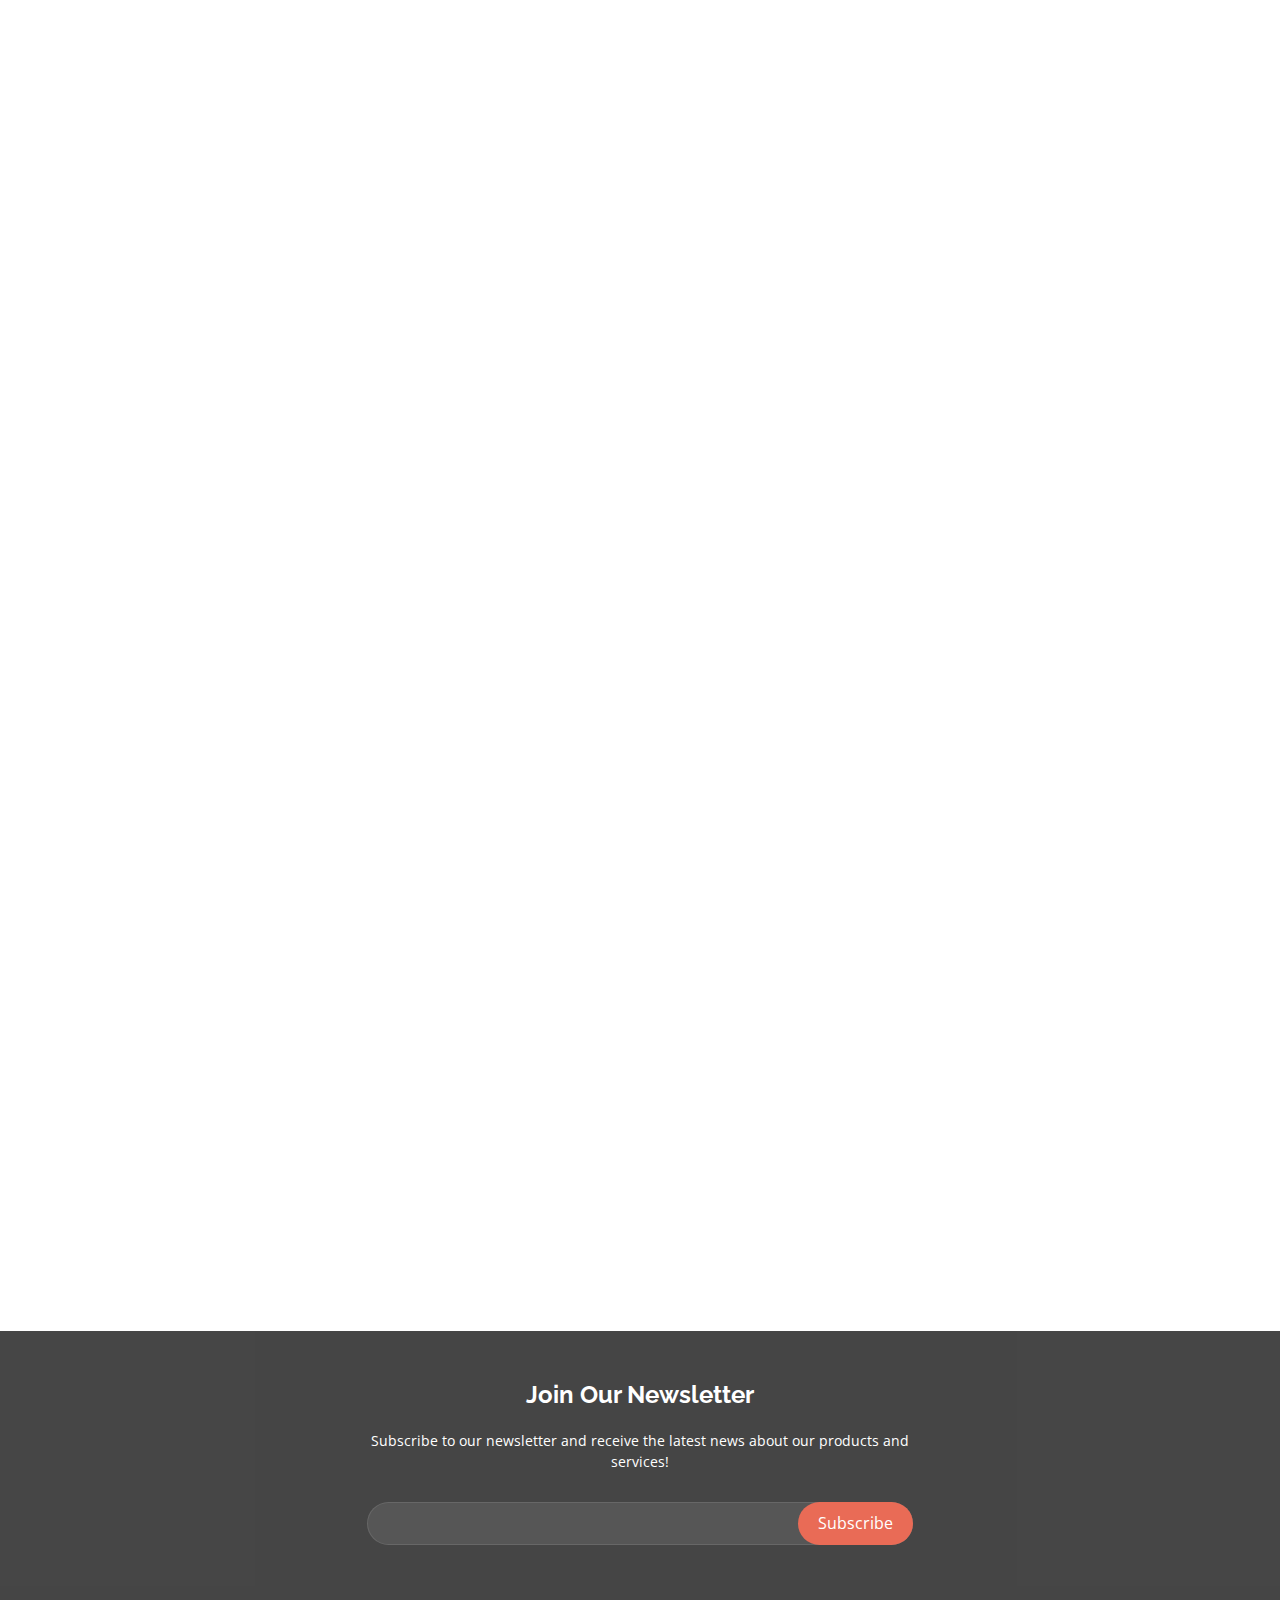
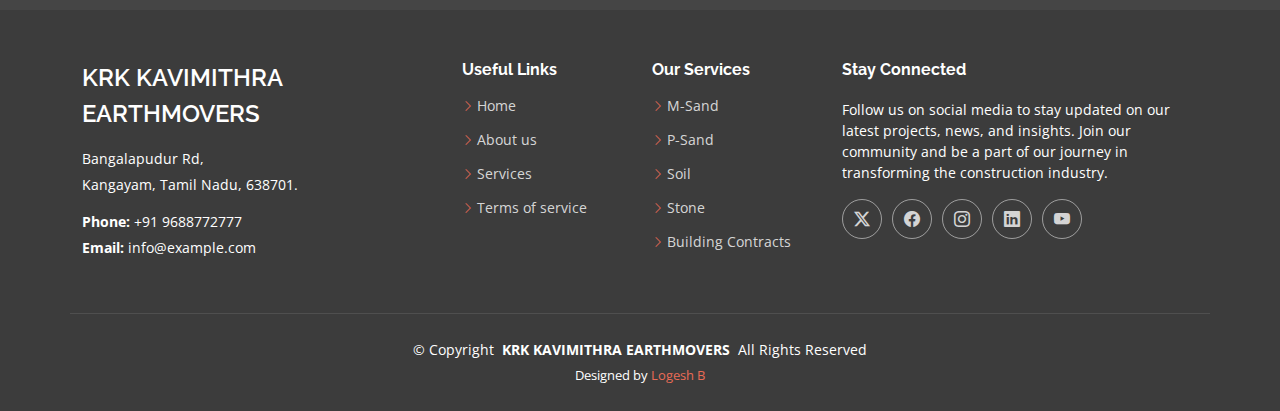
==== commit 289e4455: "new" ====
--- a/about.html
+++ b/about.html
@@ -71,13 +71,11 @@
             <li class="dropdown"><a href="#"><span>Vehicle Types</span> <i class="bi bi-chevron-down toggle-dropdown"></i></a>
               <ul>
                 <li><a href="#">JCB </a></li>
-                <li class="dropdown"><a href="#"><span>Loory</span> <i class="bi bi-chevron-down toggle-dropdown"></i></a>
+                <li class="dropdown"><a href="#"><span>Lorry</span> <i class="bi bi-chevron-down toggle-dropdown"></i></a>
                   <ul>
-                    <li><a href="#">Bharat Benz 4 wheels</a></li>
-                    <li><a href="#">Bharat Benz 6 wheels</a></li>
-                    <li><a href="#">Bharat Benz 8 wheels</a></li>
-                    <li><a href="#">Bharat Benz 10 wheels</a></li>
-                    <li><a href="#">Bharat Benz 12 wheels</a></li>
+                    <li><a href="#">Bharat Benz 4 Units</a></li>
+                    <li><a href="#">Bharat Benz 6 Units</a></li>
+                    <li><a href="#">Bharat Benz 8 Units</a></li>
                   </ul>
                 </li>
                 <li><a href="#">Breakers</a></li>
--- a/assets/css/main.css
+++ b/assets/css/main.css
@@ -213,15 +213,27 @@
 }
 
 .header .logo h1 {
-  font-size: 26px;
+  font-size: 24px;
   padding: 0 0 0 8px;
   margin: 11px 0;
   line-height: 1;
   font-weight: 700;
-  letter-spacing: 1px;
+  letter-spacing: 0.5px;
   text-transform: uppercase;
   border-left: 8px solid var(--accent-color);
 }
+
+@media only screen and (max-width: 768px) {
+  .header .logo h1 {
+    font-size: 18px;
+    padding: 0 0 0 8px;
+    margin: 11px 0;
+    line-height: 1;
+    font-weight: 700;
+    letter-spacing: 1px;
+    text-transform: uppercase;
+    border-left: 8px solid var(--accent-color);
+  }}
 
 /*--------------------------------------------------------------
 # Navigation Menu
@@ -804,7 +816,10 @@
   .hero .carousel {
     min-height: 100vh;
   }
-}
+
+}
+
+
 
 .hero img {
   position: absolute;
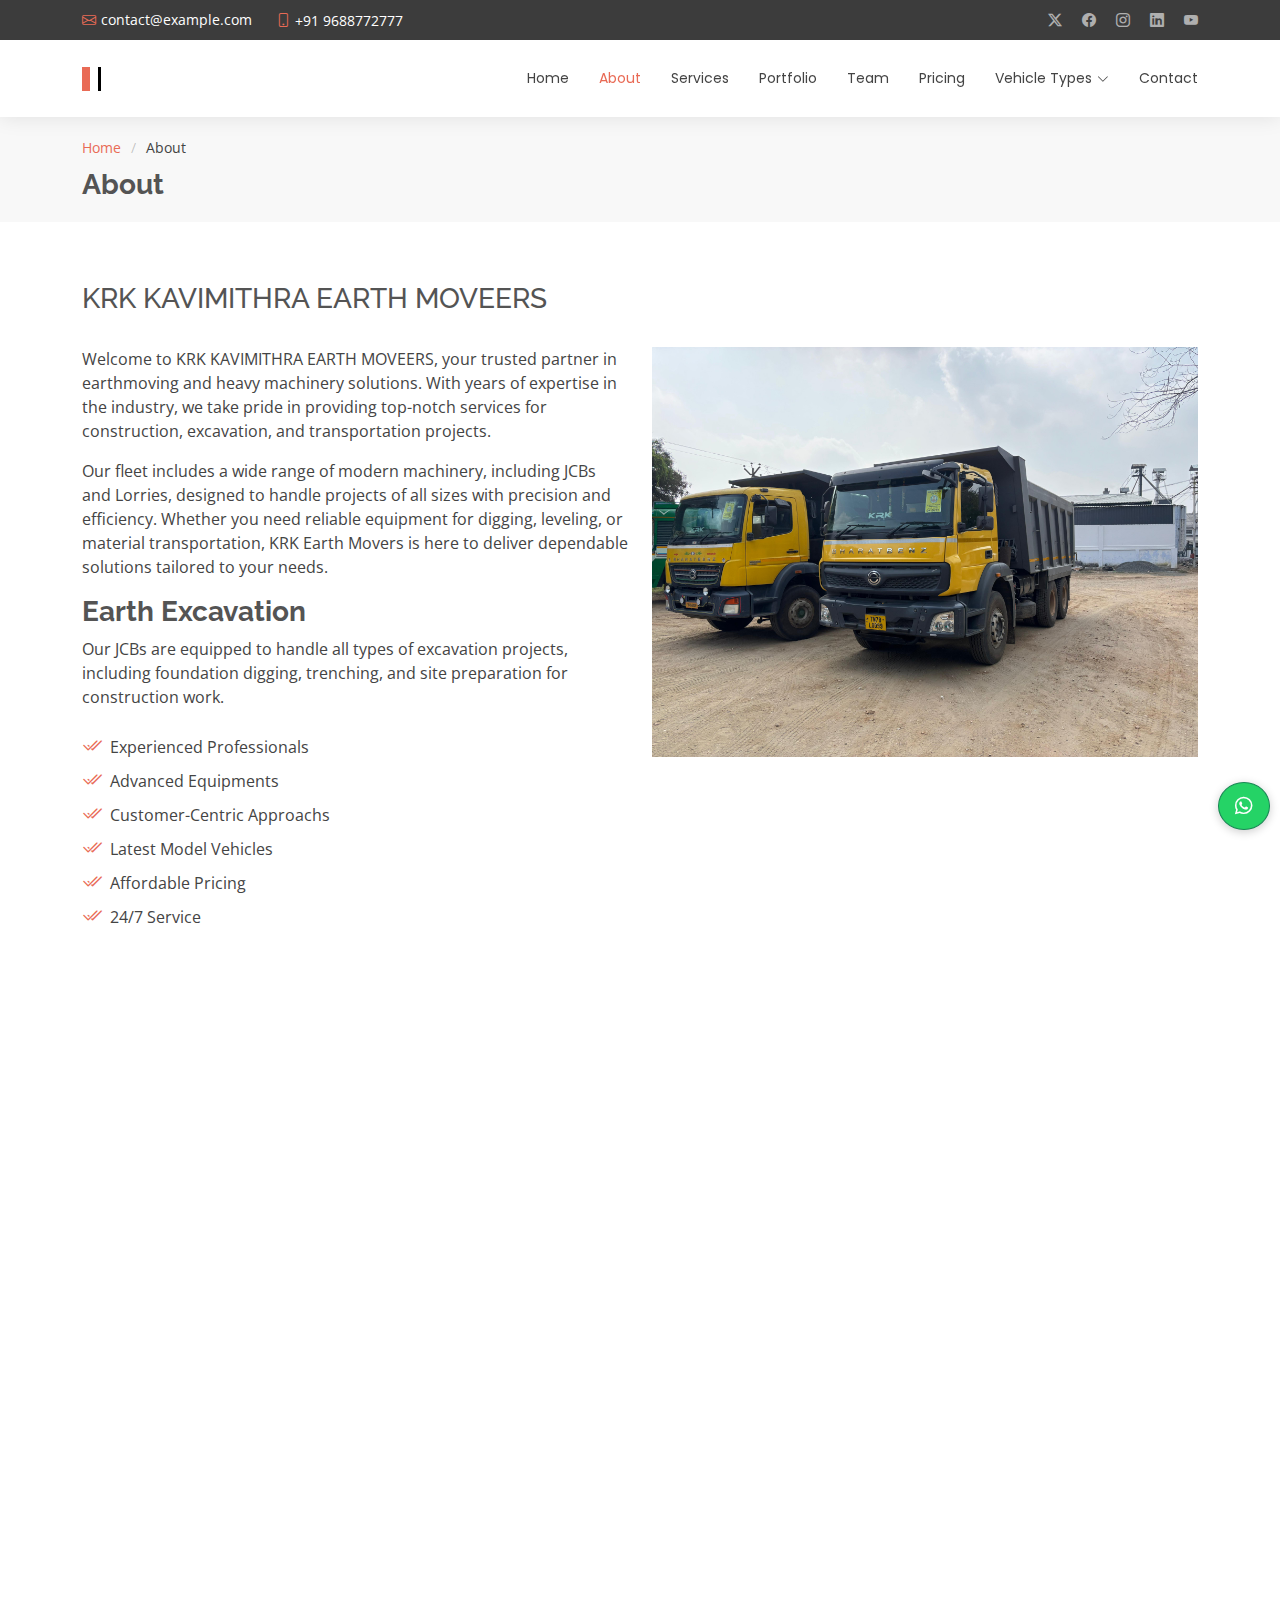
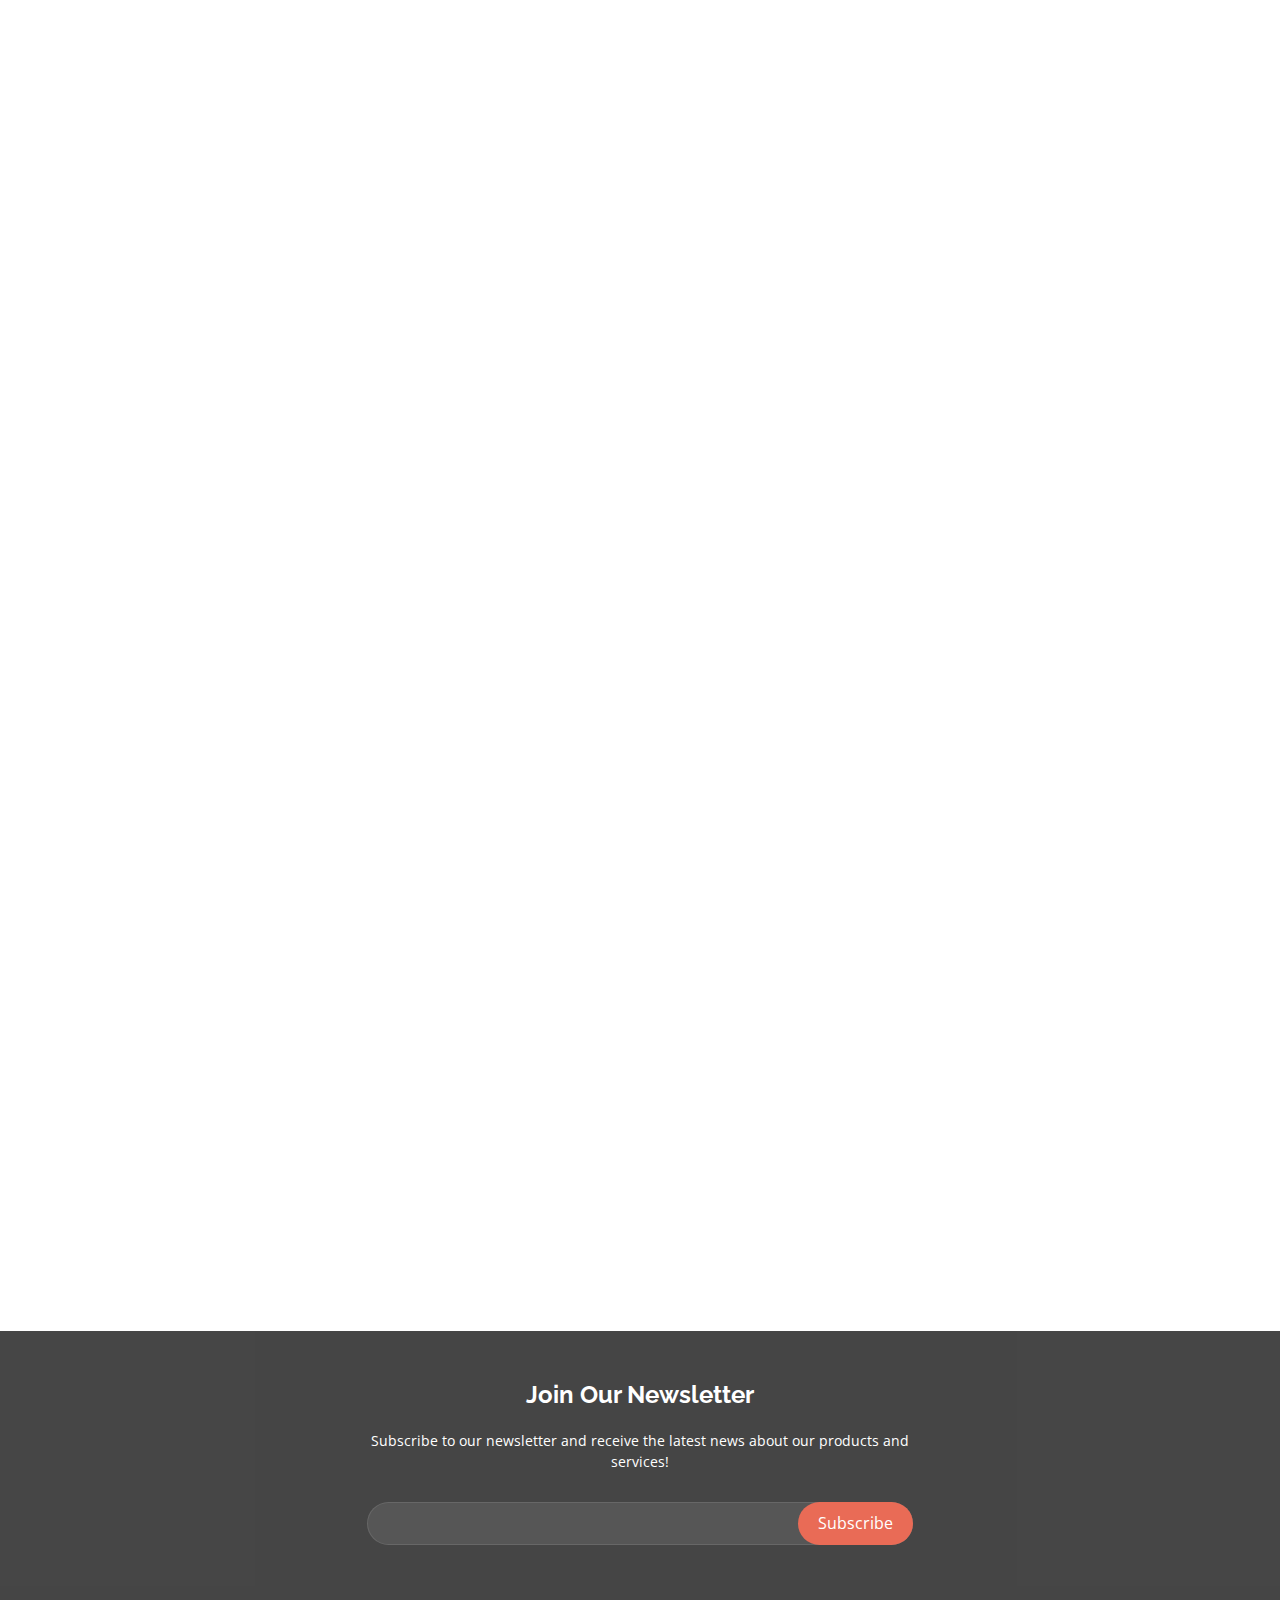
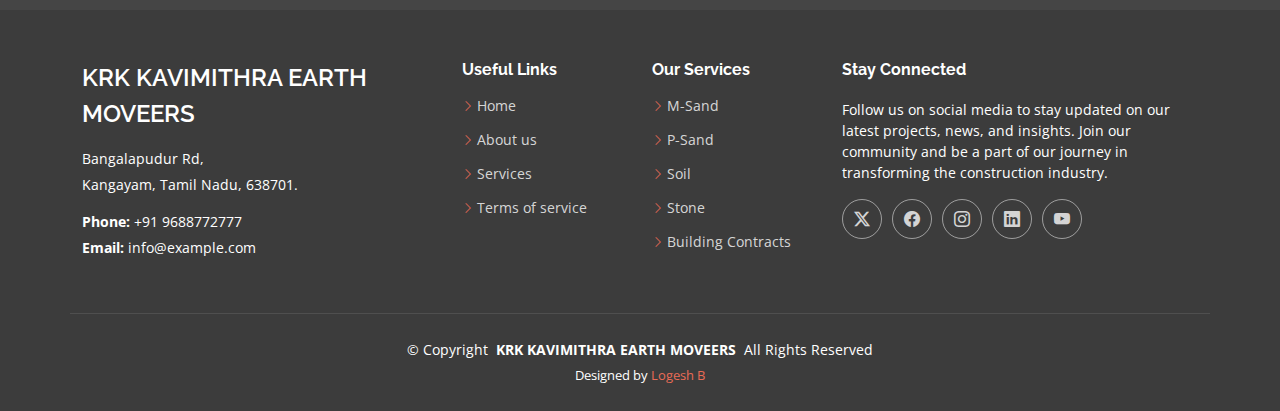
==== commit c1d6cc64: "new" ====
--- a/about.html
+++ b/about.html
@@ -4,7 +4,7 @@
 <head>
   <meta charset="utf-8">
   <meta content="width=device-width, initial-scale=1.0" name="viewport">
-  <title>About - KRK KAVIMITHRA EARTHMOVERS</title>
+  <title>About - KRK KAVIMITHRA EARTH MOVEERS</title>
   <meta name="description" content="">
   <meta name="keywords" content="">
 
@@ -57,7 +57,7 @@
         <a href="index.html" class="logo d-flex align-items-center">
           <!-- Uncomment the line below if you also wish to use an image logo -->
           <!-- <img src="assets/img/logo.png" alt=""> -->
-          <h1 class="sitename1">KRK KAVIMITHRA EARTHMOVERS<br></h1>
+          <h1 class="sitename1">KRK KAVIMITHRA EARTH MOVEERS<br></h1>
         </a>
 
         <nav id="navmenu" class="navmenu">
@@ -119,10 +119,10 @@
           <div class="col-lg-6 order-1 order-lg-2">
             <img src="assets/img/about1.jpg" class="img-fluid" alt="">
           </div>
-          <h3>KRK KAVIMITHRA EARTHMOVERS<br/></h3>
+          <h3>KRK KAVIMITHRA EARTH MOVEERS<br/></h3>
           <div class="col-lg-6 order-2 order-lg-1 content">            
             <p>
-              Welcome to KRK KAVIMITHRA EARTHMOVERS, your trusted partner in earthmoving and heavy machinery solutions. With years of expertise in the industry, we take pride in providing top-notch services for construction, excavation, and transportation projects.
+              Welcome to KRK KAVIMITHRA EARTH MOVEERS, your trusted partner in earthmoving and heavy machinery solutions. With years of expertise in the industry, we take pride in providing top-notch services for construction, excavation, and transportation projects.
            </p>
           <p>Our fleet includes a wide range of modern machinery, including JCBs and Lorries, designed to handle projects of all sizes with precision and efficiency. Whether you need reliable equipment for digging, leveling, or material transportation, KRK Earth Movers is here to deliver dependable solutions tailored to your needs.
             <h3>Earth Excavation</h3>
@@ -395,7 +395,7 @@
       <div class="row gy-4">
         <div class="col-lg-4 col-md-6 footer-about">
           <a href="index.html" class="d-flex align-items-center">
-            <span class="sitename">KRK KAVIMITHRA EARTHMOVERS</span>
+            <span class="sitename">KRK KAVIMITHRA EARTH MOVEERS</span>
           </a>
           <div class="footer-contact pt-3">
             <p>Bangalapudur Rd,</p>
@@ -443,7 +443,7 @@
     </div>
 
     <div class="container copyright text-center mt-4">
-      <p>© <span>Copyright</span> <strong class="px-1 sitename">KRK KAVIMITHRA EARTHMOVERS</strong> <span>All Rights Reserved</span></p>
+      <p>© <span>Copyright</span> <strong class="px-1 sitename">KRK KAVIMITHRA EARTH MOVEERS</strong> <span>All Rights Reserved</span></p>
       <div class="credits">
         <!-- All the links in the footer should remain intact. -->
         <!-- You can delete the links only if you've purchased the pro version. -->
--- a/assets/css/main.css
+++ b/assets/css/main.css
@@ -225,7 +225,7 @@
 
 @media only screen and (max-width: 768px) {
   .header .logo h1 {
-    font-size: 18px;
+    font-size: 16px;
     padding: 0 0 0 8px;
     margin: 11px 0;
     line-height: 1;
